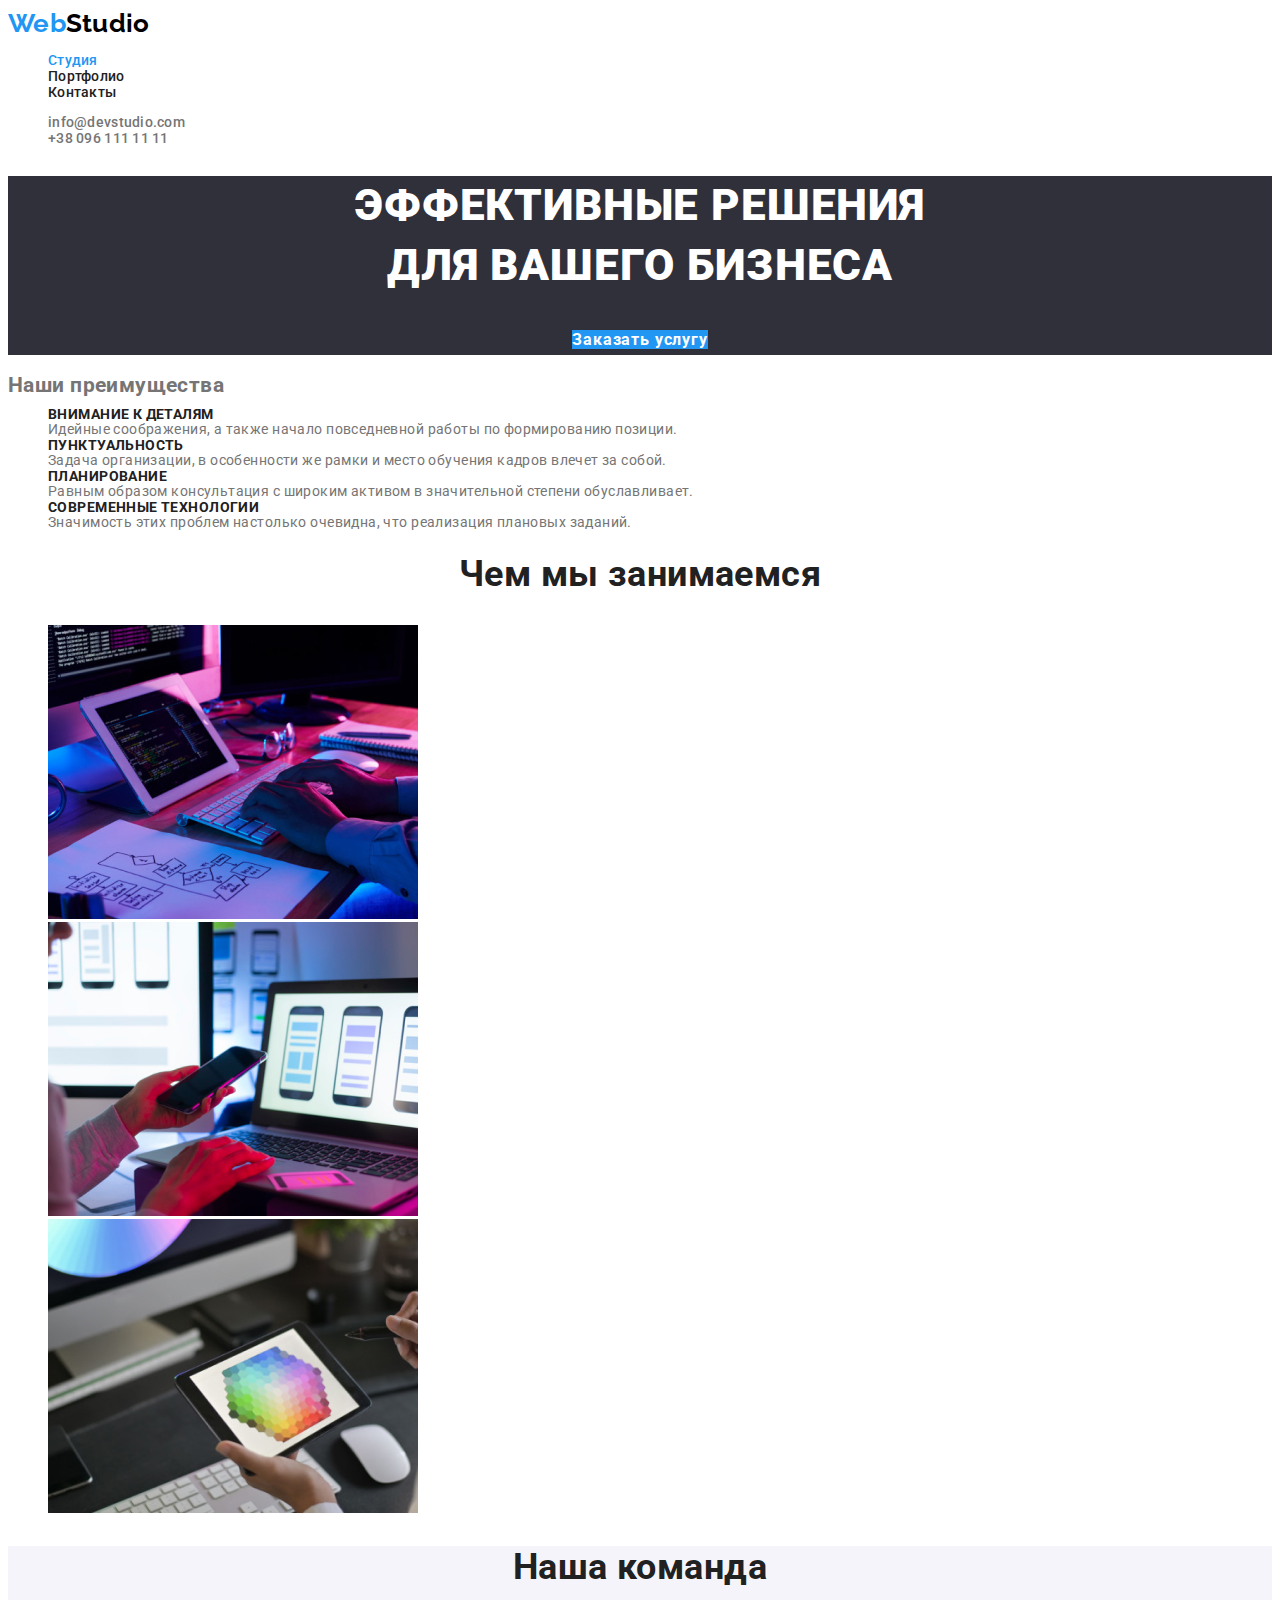
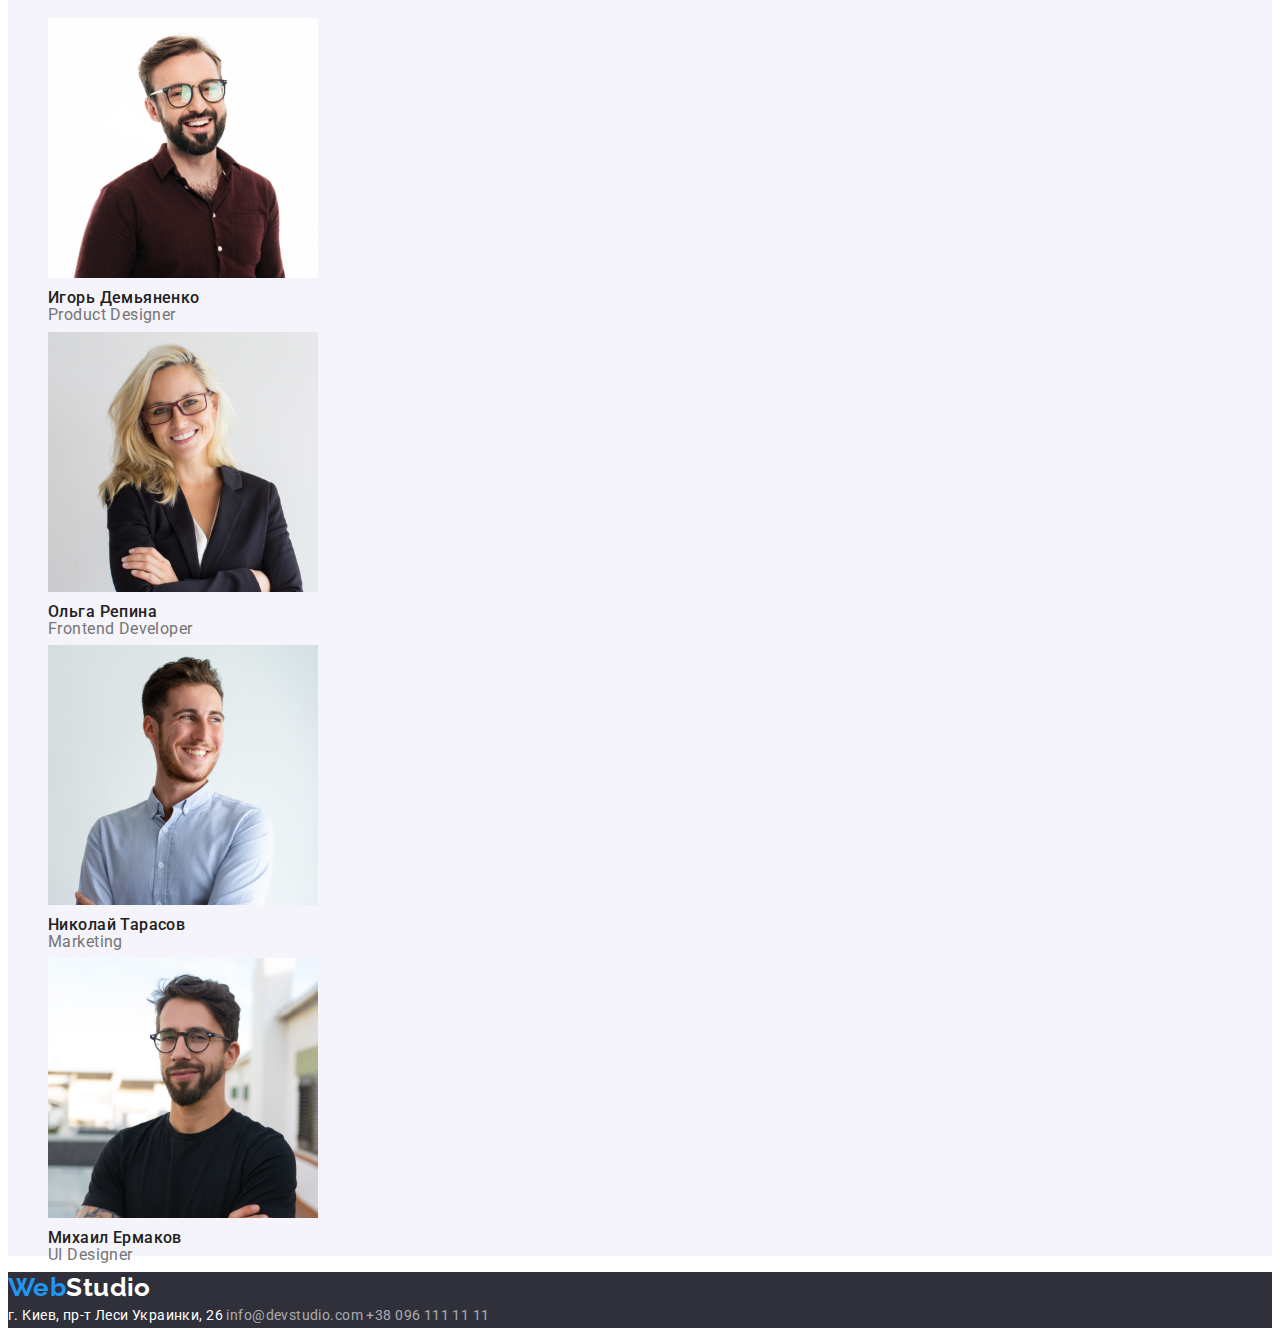
==== index.html @ 877b951f "создание нового репозитория" ====
<!DOCTYPE html>
<html lang="ru">
<head>
    <meta charset="UTF-8">
    <meta name="viewport" content="width=, initial-scale=1.0">
    <title>Document</title>
    <link rel="preconnect" href="https://fonts.gstatic.com">
    <link href="https://fonts.googleapis.com/css2?family=Raleway:wght@700&family=Roboto:wght@400;500;700;900&display=swap" rel="stylesheet">
    <link rel="stylesheet" href="./css/styles.css">
</head>
<body class="page">
    <header>
        <nav class="site-nav">
            <a href="./index.html" class="logo"><span class="main-logo">Web</span>Studio</a>        
             <ul>
                <li><a href="./index.html" class="link current">Студия</a></li>
                <li><a href="./portfolio.html" class="link">Портфолио</a></li>
                <li><a href="" class="link">Контакты</a></li>
             </ul>             
        </nav>        

        <div class="contacts">
            <ul>
                <li><a href="mailto:info@devstudio.com" class="link">info@devstudio.com</a></li>
                <li><a href="tel:+380961111111" class="link">+38 096 111 11 11</a></li>
            </ul>
        </div>       
    </header>
    
    <main>
<!-- герой -->
        <section class="hero">
            <h1 class="hero-title">Эффективные решения <br>
                для вашего бизнеса
            </h1>
            <a href="" class="button primary">Заказать услугу</a>
        </section>

<!-- преимущества данной веб студии-->
        <section class="section">
            <!--h2 скроется в css-->
            <h2> Наши преимущества</h2>
            <ul>
                <li>
                    <h3 class="advantages-title">Внимание к деталям</h3>
                    <p class="advantages-text">Идейные соображения, а также начало повседневной работы по формированию позиции.</p>
                </li>
                <li>
                    <h3 class="advantages-title">Пунктуальность</h3>
                    <p class="advantages-text">Задача организации, в особенности же рамки и место обучения кадров влечет за собой.</p>
                </li>
                <li>
                    <h3 class="advantages-title">Планирование</h3>
                    <p class="advantages-text">Равным образом консультация с широким активом в значительной степени обуславливает.</p>
                </li>
                <li>
                    <h3 class="advantages-title">Современные технологии</h3>
                    <p class="advantages-text">Значимость этих проблем настолько очевидна, что реализация плановых заданий.</p>
                </li>
            </ul>
        </section>

<!-- чем занимается веб студия-->
        <section class="work">
            <h2 class="work-title">Чем мы занимаемся</h2>
            <ul>
                <li><img src="./img/box1.jpg" alt="сайт" width="370"></li>
                <li><img src="./img/box2.jpg" alt="приложения" width="370"></li>
                <li><img src="./img/box3.jpg" alt="дизайн" width="370"></li>
            </ul>            
        </section>

<!-- члены комманды веб студии-->
        <section class="staff">
            <h2 class="staff-title">Наша команда</h2>
            <ul>
                <li>
                    <img src="./img/img.jpg" alt="фото сотрудника" width="270">
                    <h3 class="name">Игорь Демьяненко</h3>
                    <p class="profession">Product Designer</p>
                </li>
                <li>
                    <img src="./img/img1.jpg" alt="фото сотрудника" width="270">
                    <h3 class="name">Ольга Репина</h3>
                    <p class="profession">Frontend Developer</p>
                </li>
                <li>
                    <img src="./img/img2.jpg" alt="фото сотрудника" width="270">
                    <h3 class="name">Николай Тарасов</h3>
                    <p class="profession">Marketing</p>
                </li>
                <li>
                    <img src="./img/img3.jpg" alt="фото сотрудника" width="270">
                    <h3 class="name">Михаил Ермаков</h3>
                    <p class="profession">UI Designer</p>
                </li>
            </ul>
        </section>
    </main>

    <footer class="footer">
        <a href="./index.html" class="logo"><span class="main-logo">Web</span>Studio</a>
        <address>
            г. Киев, пр-т Леси Украинки, 26 
            <a href="mailto:info@devstudio.com" class="link">info@devstudio.com</a>
            <a href="tel:+380961111111" class="link">+38 096 111 11 11</a>            
        </address>
    </footer>

</body>
</html>
---- css/styles.css ----
:root {
    --primary-text-color: #757575;
    --title-text-color: #212121;
    --accent-color: #2196F3;
    --primary-white-color: #ffffff;
    --primary-black-color: #000000;
    --secondary-bg-color: #F5F4FA;
    --bg-color: #2F303A;
}

body {
    background-color: var(--primary-white-color);
    color: var(--primary-text-color);
    font-family: Roboto, sans-serif;
    font-size: 14px;
    font-weight: 400;
    letter-spacing: 0.03em;
}

/* сброс маркеров у ненумерованных списков*/
ul {
    list-style: none;
}

/* стилизация логотипа в хедере*/
.logo {
    color: var(--primary-black-color);
    font-family: Raleway, sans-serif;
    font-weight: 700;
    font-size: 26px;
    line-height: 1.19;
    text-decoration: none;
}

.main-logo {
    color: var(--accent-color);
}

/* стилизация хедера */

header {
    font-weight: 500;
    font-size: 14px;
    line-height: 1.14;
    letter-spacing: 0.02em;
}

.site-nav .link {
    color: var(--title-text-color);
    text-decoration: none;
}

.site-nav .link.current {
    color: var(--accent-color);
}

.contacts .link {
    color: var(--primary-text-color);
    text-decoration: none;
}

.site-nav .link:hover, 
.site-nav .link:focus,
.contacts .link:hover,
.contacts .link:focus {
    color: var(--accent-color);
}

/* стилизация секций блока main */
.work-title, 
.staff-title {
    color: var(--title-text-color);
    font-weight: 700;
    font-size: 36px;
    line-height: 1.17;
    text-align: center;
}

.advantages-title {
    color: var(--title-text-color);
    font-weight: 700;
    font-size: 14px;
    line-height: 1.14px;
    text-transform: uppercase;
}

.advantages-text {
    line-height: 1.71px;
}

.staff {
    background-color: var(--secondary-bg-color);
}

.name {
    color: var(--title-text-color);
    font-weight: 500;
    font-size: 16px;
    line-height: 1.19px;
}

.profession {
    font-size: 16px;
    line-height: 1.19px;
}
/* стилицация героя */
.hero {
    background-color: var(--bg-color);
    letter-spacing: 0.06em;
    text-align: center;
}

.hero .hero-title {
    color: var(--primary-white-color);
    font-weight: 900;
    font-size: 44px;
    line-height: 1.36;
    text-transform: uppercase;
}

/* button */
.button {
    font-size: 16px;
    text-decoration: none;
}

.button.primary {
    color: var(--primary-white-color);
    background-color: var(--accent-color);
    font-weight: 700;
    line-height: 1.87;
    align-items: center;
}

.button.secondary {
    background-color: var(--secondary-bg-color);
    color: var(--title-text-color);
    font-weight: 500;
    line-height: 1.62;
    letter-spacing: 0.03em;
    font-family: inherit;
}

.button.secondary:hover,
.button.secondary:focus {
    background-color: var(--accent-color);
    color: var(--primary-white-color);
}

/* footer */
.footer {
    background-color: var(--bg-color);;
    color: var(--primary-white-color);
    line-height: 1.71;
}

address {
    font-style: normal;
}

.footer .logo {
    color: var(--primary-white-color);
}

.footer .link {
    color: rgba(255, 255, 255, 0.6);
    text-decoration: none;
}

/* стилизация секции galary на стр портфолио */
.galary-title {
    color: var(--title-text-color);
    font-weight: 700;
    font-size: 18px;
    line-height: 2;
    letter-spacing: 0.06em;
}

.galary-text {
    font-size: 16px;
    line-height: 1.87;
}

.galary-link {
    text-decoration: none;
    color: currentColor;
}
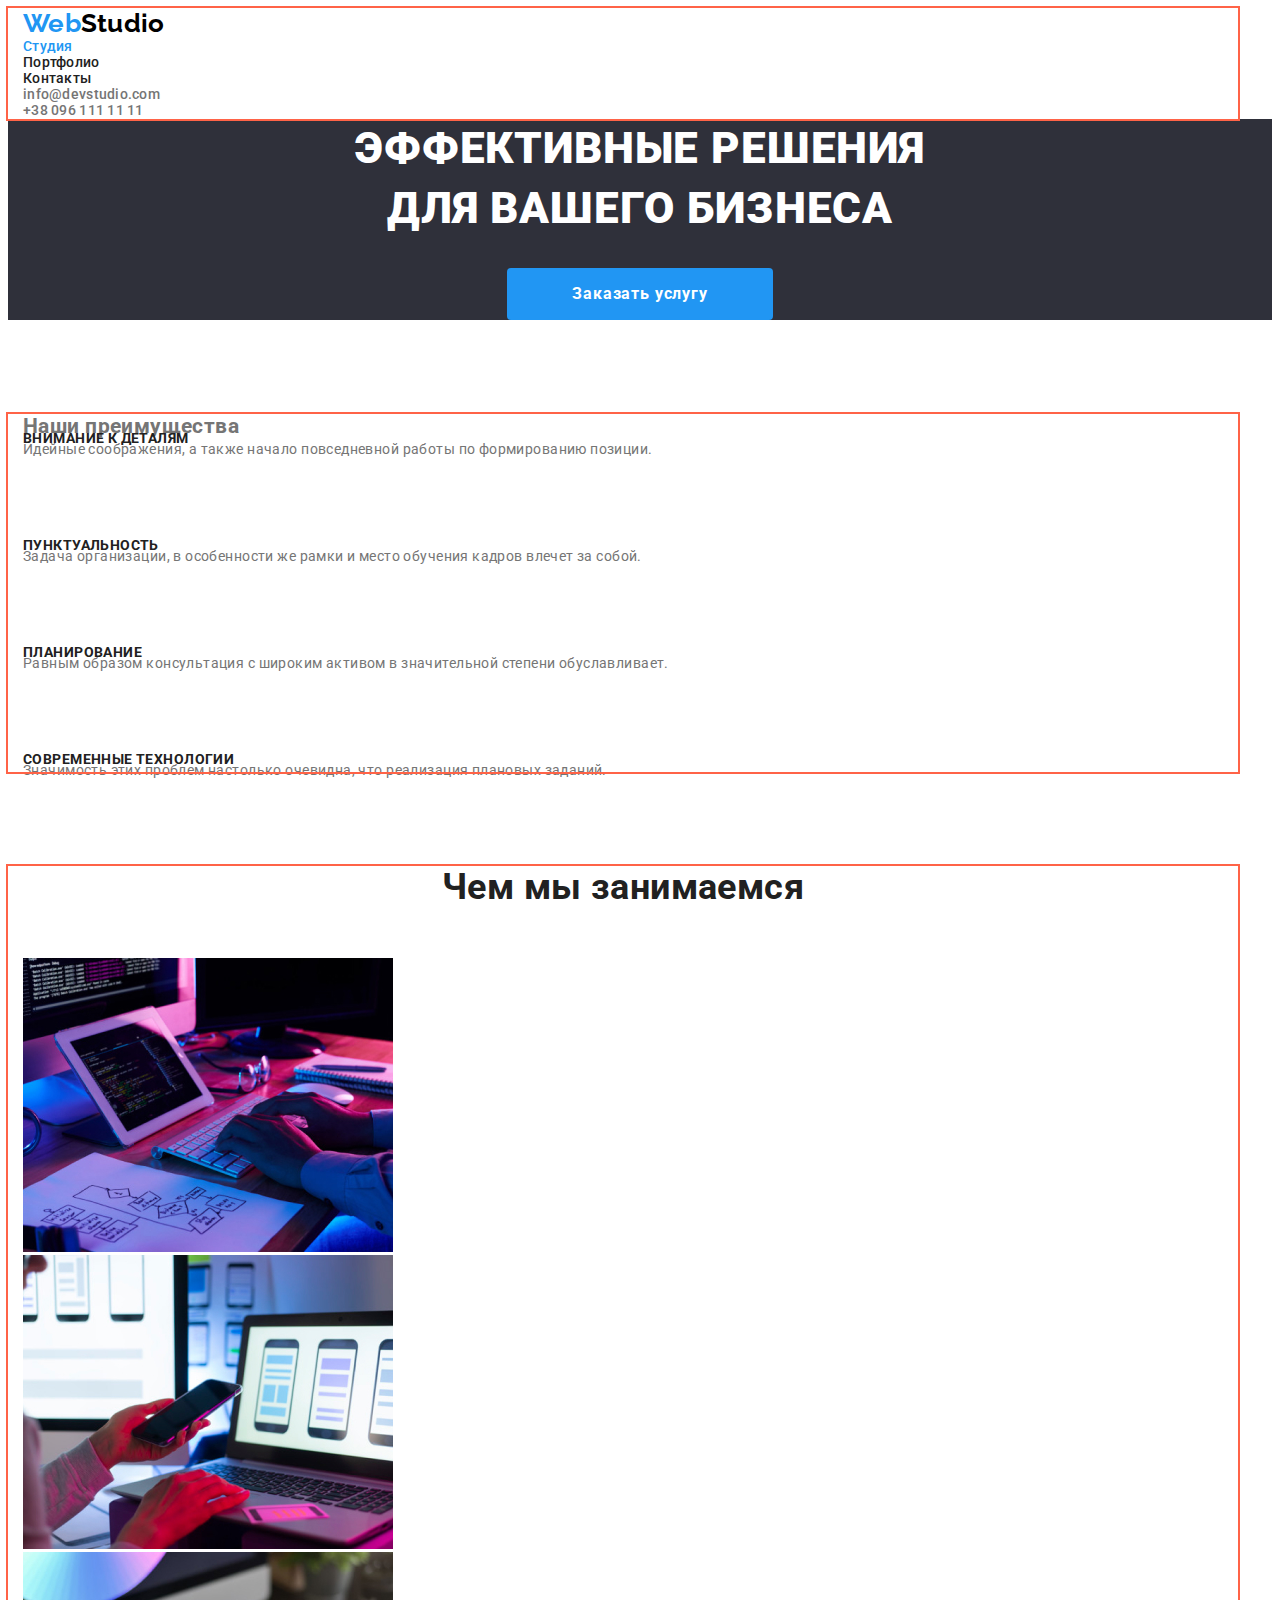
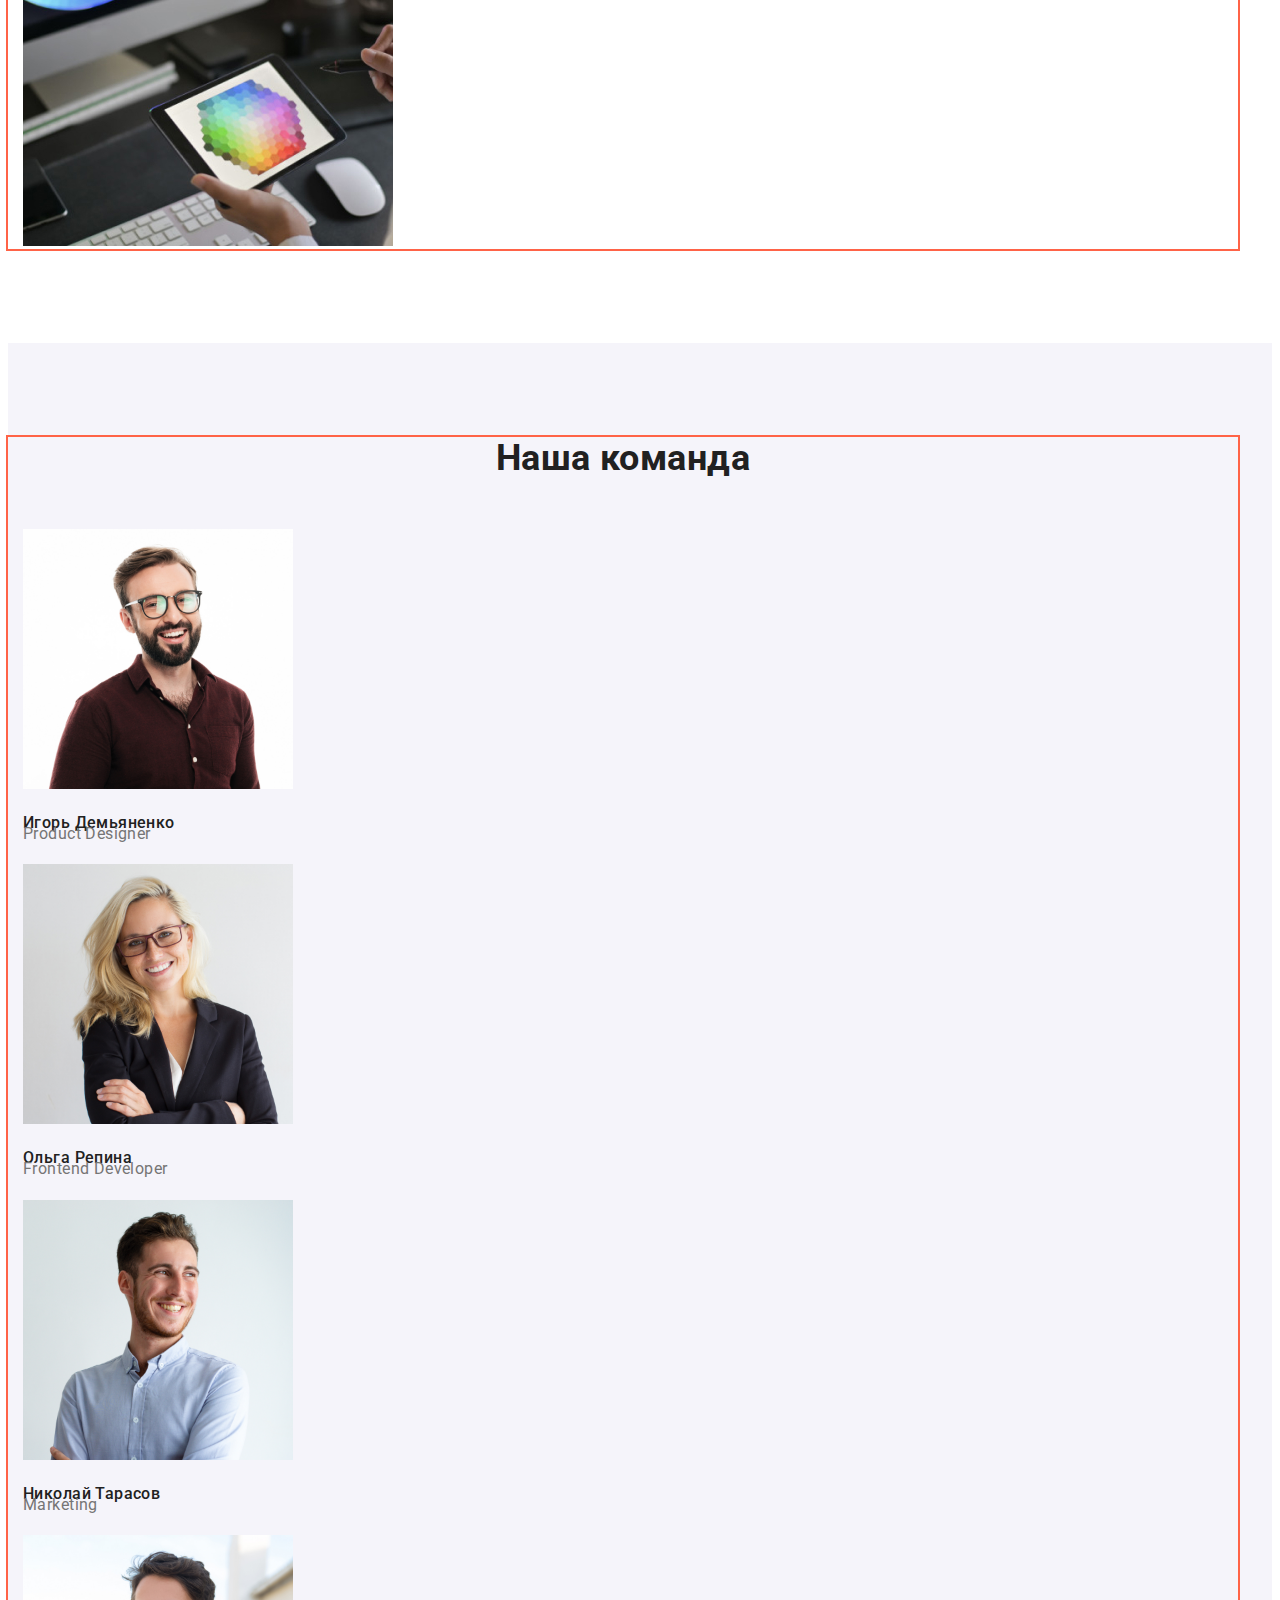
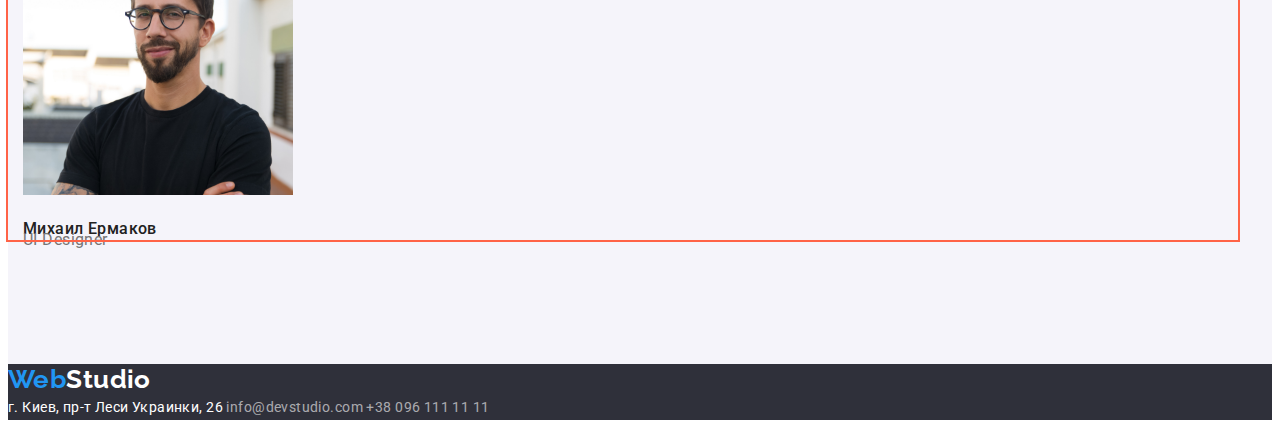
==== commit da3792ab: "по первому видео" ====
--- a/index.html
+++ b/index.html
@@ -6,25 +6,28 @@
     <title>Document</title>
     <link rel="preconnect" href="https://fonts.gstatic.com">
     <link href="https://fonts.googleapis.com/css2?family=Raleway:wght@700&family=Roboto:wght@400;500;700;900&display=swap" rel="stylesheet">
+    <link rel="stylesheet" href="https://cdnjs.cloudflare.com/ajax/libs/modern-normalize/1.0.0/modern-normalize.min.css" integrity="sha512-ISS7cAi1PEhQ8jnbJpJZMd29NlhNj4AWYyLOSp2CE/CsHxTCu+r+t0D2yoJudVrd0/8fTVPUVDzY5Tvli75u/g==" crossorigin="anonymous" />
     <link rel="stylesheet" href="./css/styles.css">
 </head>
 <body class="page">
     <header>
-        <nav class="site-nav">
-            <a href="./index.html" class="logo"><span class="main-logo">Web</span>Studio</a>        
-             <ul>
-                <li><a href="./index.html" class="link current">Студия</a></li>
-                <li><a href="./portfolio.html" class="link">Портфолио</a></li>
-                <li><a href="" class="link">Контакты</a></li>
-             </ul>             
-        </nav>        
+        <div class="container">
+            <nav class="site-nav">
+                <a href="./index.html" class="logo"><span class="main-logo">Web</span>Studio</a>        
+                <ul>
+                    <li><a href="./index.html" class="link current">Студия</a></li>
+                    <li><a href="./portfolio.html" class="link">Портфолио</a></li>
+                    <li><a href="" class="link">Контакты</a></li>
+                </ul>             
+            </nav>        
 
-        <div class="contacts">
-            <ul>
-                <li><a href="mailto:info@devstudio.com" class="link">info@devstudio.com</a></li>
-                <li><a href="tel:+380961111111" class="link">+38 096 111 11 11</a></li>
-            </ul>
-        </div>       
+            <div class="contacts">
+                <ul>
+                    <li><a href="mailto:info@devstudio.com" class="link">info@devstudio.com</a></li>
+                    <li><a href="tel:+380961111111" class="link">+38 096 111 11 11</a></li>
+                </ul>
+            </div>
+    </div>       
     </header>
     
     <main>
@@ -37,64 +40,70 @@
         </section>
 
 <!-- преимущества данной веб студии-->
-        <section class="section">
-            <!--h2 скроется в css-->
-            <h2> Наши преимущества</h2>
-            <ul>
-                <li>
-                    <h3 class="advantages-title">Внимание к деталям</h3>
-                    <p class="advantages-text">Идейные соображения, а также начало повседневной работы по формированию позиции.</p>
-                </li>
-                <li>
-                    <h3 class="advantages-title">Пунктуальность</h3>
-                    <p class="advantages-text">Задача организации, в особенности же рамки и место обучения кадров влечет за собой.</p>
-                </li>
-                <li>
-                    <h3 class="advantages-title">Планирование</h3>
-                    <p class="advantages-text">Равным образом консультация с широким активом в значительной степени обуславливает.</p>
-                </li>
-                <li>
-                    <h3 class="advantages-title">Современные технологии</h3>
-                    <p class="advantages-text">Значимость этих проблем настолько очевидна, что реализация плановых заданий.</p>
-                </li>
-            </ul>
+        <section class="advantages">
+            <div class="container">
+                <!--h2 скроется в css-->
+                <h2 class="advantages-hidden-title"> Наши преимущества</h2>
+                <ul>
+                    <li>
+                        <h3 class="advantages-title">Внимание к деталям</h3>
+                        <p class="advantages-text">Идейные соображения, а также начало повседневной работы по формированию позиции.</p>
+                    </li>
+                    <li>
+                        <h3 class="advantages-title">Пунктуальность</h3>
+                        <p class="advantages-text">Задача организации, в особенности же рамки и место обучения кадров влечет за собой.</p>
+                    </li>
+                    <li>
+                        <h3 class="advantages-title">Планирование</h3>
+                        <p class="advantages-text">Равным образом консультация с широким активом в значительной степени обуславливает.</p>
+                    </li>
+                    <li>
+                        <h3 class="advantages-title">Современные технологии</h3>
+                        <p class="advantages-text">Значимость этих проблем настолько очевидна, что реализация плановых заданий.</p>
+                    </li>
+                </ul>
+            </div>
         </section>
 
 <!-- чем занимается веб студия-->
         <section class="work">
-            <h2 class="work-title">Чем мы занимаемся</h2>
-            <ul>
-                <li><img src="./img/box1.jpg" alt="сайт" width="370"></li>
-                <li><img src="./img/box2.jpg" alt="приложения" width="370"></li>
-                <li><img src="./img/box3.jpg" alt="дизайн" width="370"></li>
-            </ul>            
+            <div class="container">
+                <h2 class="work-title">Чем мы занимаемся</h2>
+                <ul>
+                    <li><img src="./img/box1.jpg" alt="сайт" width="370"></li>
+                    <li><img src="./img/box2.jpg" alt="приложения" width="370"></li>
+                    <li><img src="./img/box3.jpg" alt="дизайн" width="370"></li>
+                </ul> 
+            </div>
         </section>
 
 <!-- члены комманды веб студии-->
         <section class="staff">
-            <h2 class="staff-title">Наша команда</h2>
-            <ul>
-                <li>
-                    <img src="./img/img.jpg" alt="фото сотрудника" width="270">
-                    <h3 class="name">Игорь Демьяненко</h3>
-                    <p class="profession">Product Designer</p>
-                </li>
-                <li>
-                    <img src="./img/img1.jpg" alt="фото сотрудника" width="270">
-                    <h3 class="name">Ольга Репина</h3>
-                    <p class="profession">Frontend Developer</p>
-                </li>
-                <li>
-                    <img src="./img/img2.jpg" alt="фото сотрудника" width="270">
-                    <h3 class="name">Николай Тарасов</h3>
-                    <p class="profession">Marketing</p>
-                </li>
-                <li>
-                    <img src="./img/img3.jpg" alt="фото сотрудника" width="270">
-                    <h3 class="name">Михаил Ермаков</h3>
-                    <p class="profession">UI Designer</p>
-                </li>
-            </ul>
+            <div class="container">
+                <h2 class="staff-title">Наша команда</h2>
+                <ul>
+                    <li>
+                        <img src="./img/img.jpg" alt="фото сотрудника" width="270">
+                        <h3 class="name">Игорь Демьяненко</h3>
+                        <p class="profession">Product Designer</p>
+                    </li>
+                    <li>
+                        <img src="./img/img1.jpg" alt="фото сотрудника" width="270">
+                        <h3 class="name">Ольга Репина</h3>
+                        <p class="profession">Frontend Developer</p>
+                    </li>
+                    <li>
+                        <img src="./img/img2.jpg" alt="фото сотрудника" width="270">
+                        <h3 class="name">Николай Тарасов</h3>
+                        <p class="profession">Marketing</p>
+                    </li>
+                    <li>
+                        <img src="./img/img3.jpg" alt="фото сотрудника" width="270">
+                        <h3 class="name">Михаил Ермаков</h3>
+                        <p class="profession">UI Designer</p>
+                    </li>
+                </ul>
+            </div>
         </section>
     </main>
 
--- a/css/styles.css
+++ b/css/styles.css
@@ -8,6 +8,14 @@
     --bg-color: #2F303A;
 }
 
+/* html {
+    box-sizing: border-box;
+}
+
+*, *::before, *::after {
+    box-sizing: border-box;
+  } */
+
 body {
     background-color: var(--primary-white-color);
     color: var(--primary-text-color);
@@ -20,6 +28,9 @@
 /* сброс маркеров у ненумерованных списков*/
 ul {
     list-style: none;
+
+    margin: 0%;
+    padding: 0%;
 }
 
 /* стилизация логотипа в хедере*/
@@ -74,6 +85,23 @@
     font-size: 36px;
     line-height: 1.17;
     text-align: center;
+
+    margin-top: 0px;
+    margin-bottom: 50px;
+}
+
+.work {
+    margin-bottom: 94px;
+}
+
+.advantages {
+    margin-top: 94px;
+    /* margin-bottom: 94px; */
+}
+
+.advantages-hidden-title {
+    margin-top: 0px;
+    margin-bottom: 0px;
 }
 
 .advantages-title {
@@ -82,14 +110,23 @@
     font-size: 14px;
     line-height: 1.14px;
     text-transform: uppercase;
+
+    margin-top: 0px;
+    margin-bottom: 10px;
 }
 
 .advantages-text {
     line-height: 1.71px;
+
+    margin-top: 0px;
+    margin-bottom: 94px;
 }
 
 .staff {
     background-color: var(--secondary-bg-color);
+
+    padding-top: 94px;
+    padding-bottom: 94px;
 }
 
 .name {
@@ -97,11 +134,17 @@
     font-weight: 500;
     font-size: 16px;
     line-height: 1.19px;
+
+    margin-top: 30px;
+    margin-bottom: 10px;
 }
 
 .profession {
     font-size: 16px;
     line-height: 1.19px;
+
+    margin-top: 0px;
+    margin-bottom: 30px;
 }
 /* стилицация героя */
 .hero {
@@ -116,12 +159,19 @@
     font-size: 44px;
     line-height: 1.36;
     text-transform: uppercase;
+
+    margin-top: 0;
+    margin-bottom: 30px;
+
 }
 
 /* button */
 .button {
     font-size: 16px;
     text-decoration: none;
+
+    border-radius: 4px;
+    border: 1px solid transparent;
 }
 
 .button.primary {
@@ -130,6 +180,11 @@
     font-weight: 700;
     line-height: 1.87;
     align-items: center;
+
+    display: inline-block;
+    padding: 10px 32px;
+    min-width: 200px;
+    text-align: center;
 }
 
 .button.secondary {
@@ -139,6 +194,8 @@
     line-height: 1.62;
     letter-spacing: 0.03em;
     font-family: inherit;
+
+    padding: 6px 22px;
 }
 
 .button.secondary:hover,
@@ -185,3 +242,10 @@
     text-decoration: none;
     color: currentColor;
 }
+
+.container {
+    width: 1200px;
+    padding-left: 15px;
+    padding-right: 15px;
+    outline: 2px solid tomato;
+}    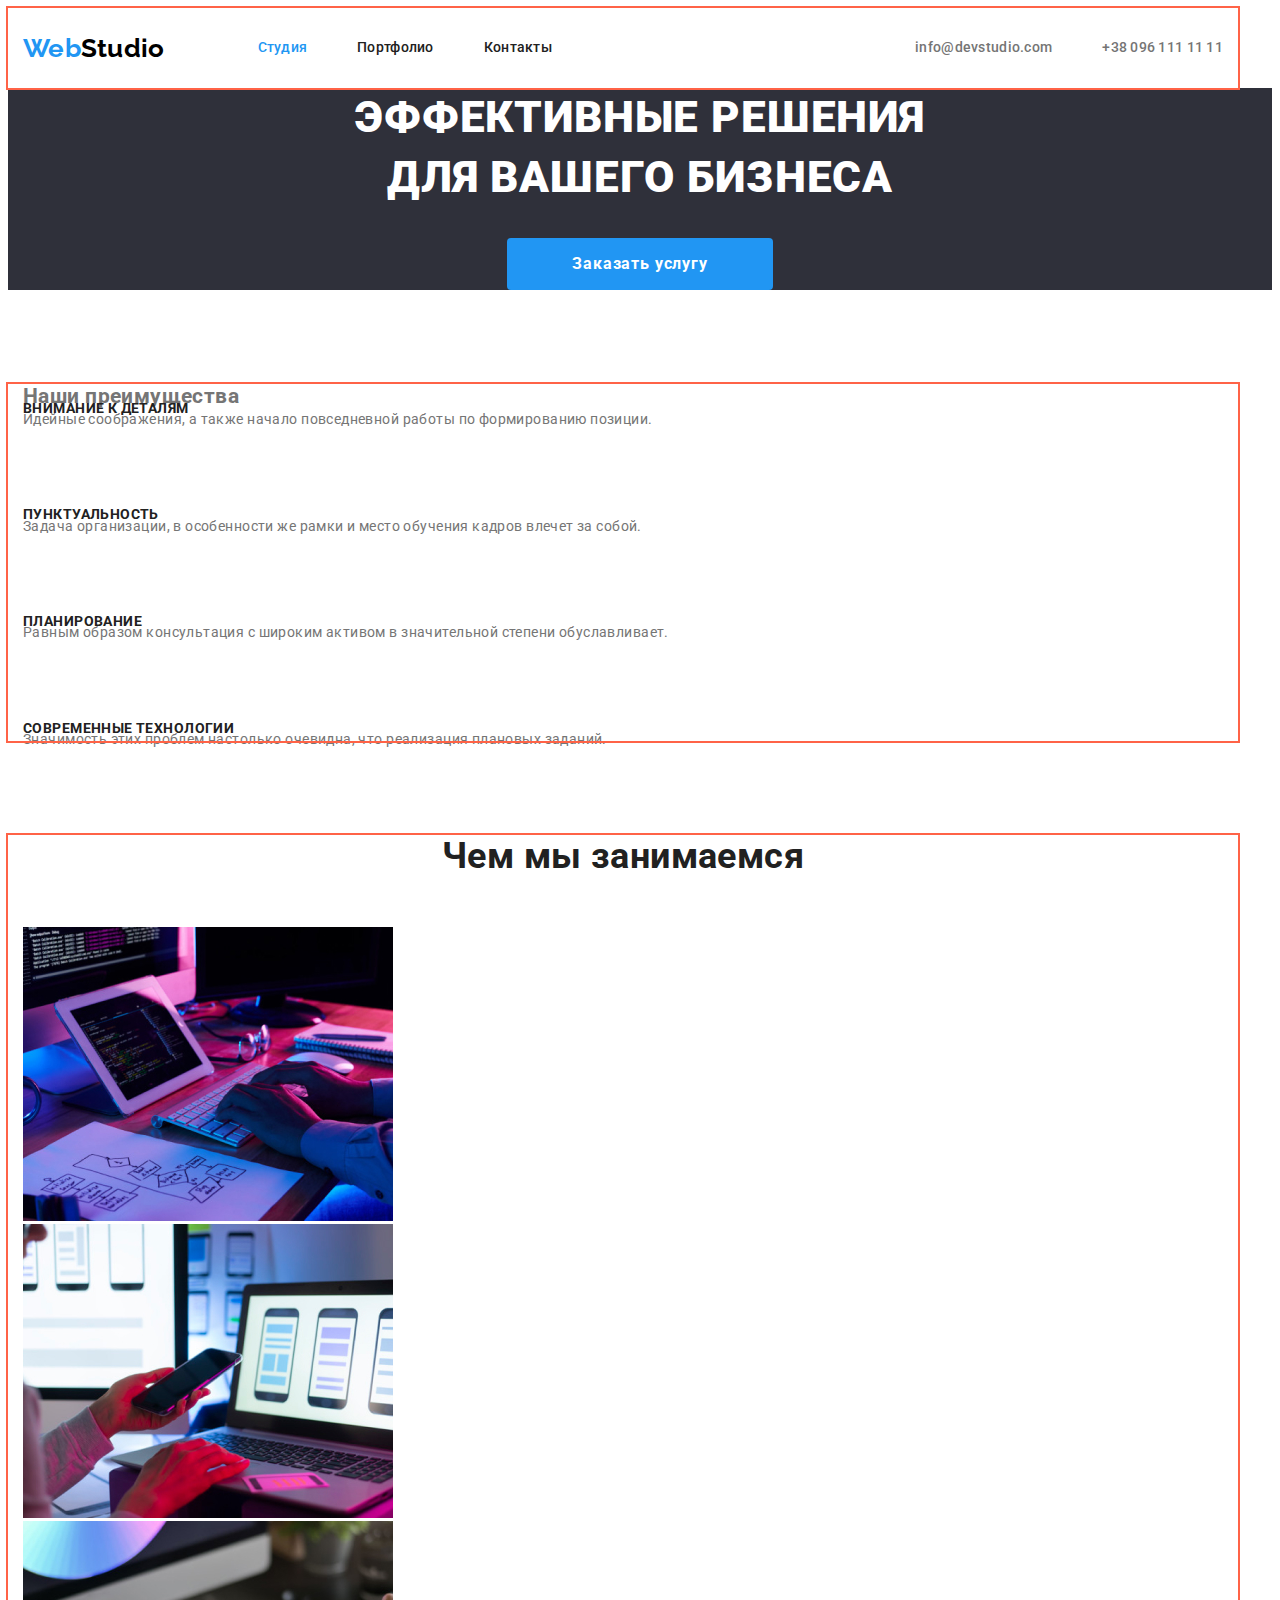
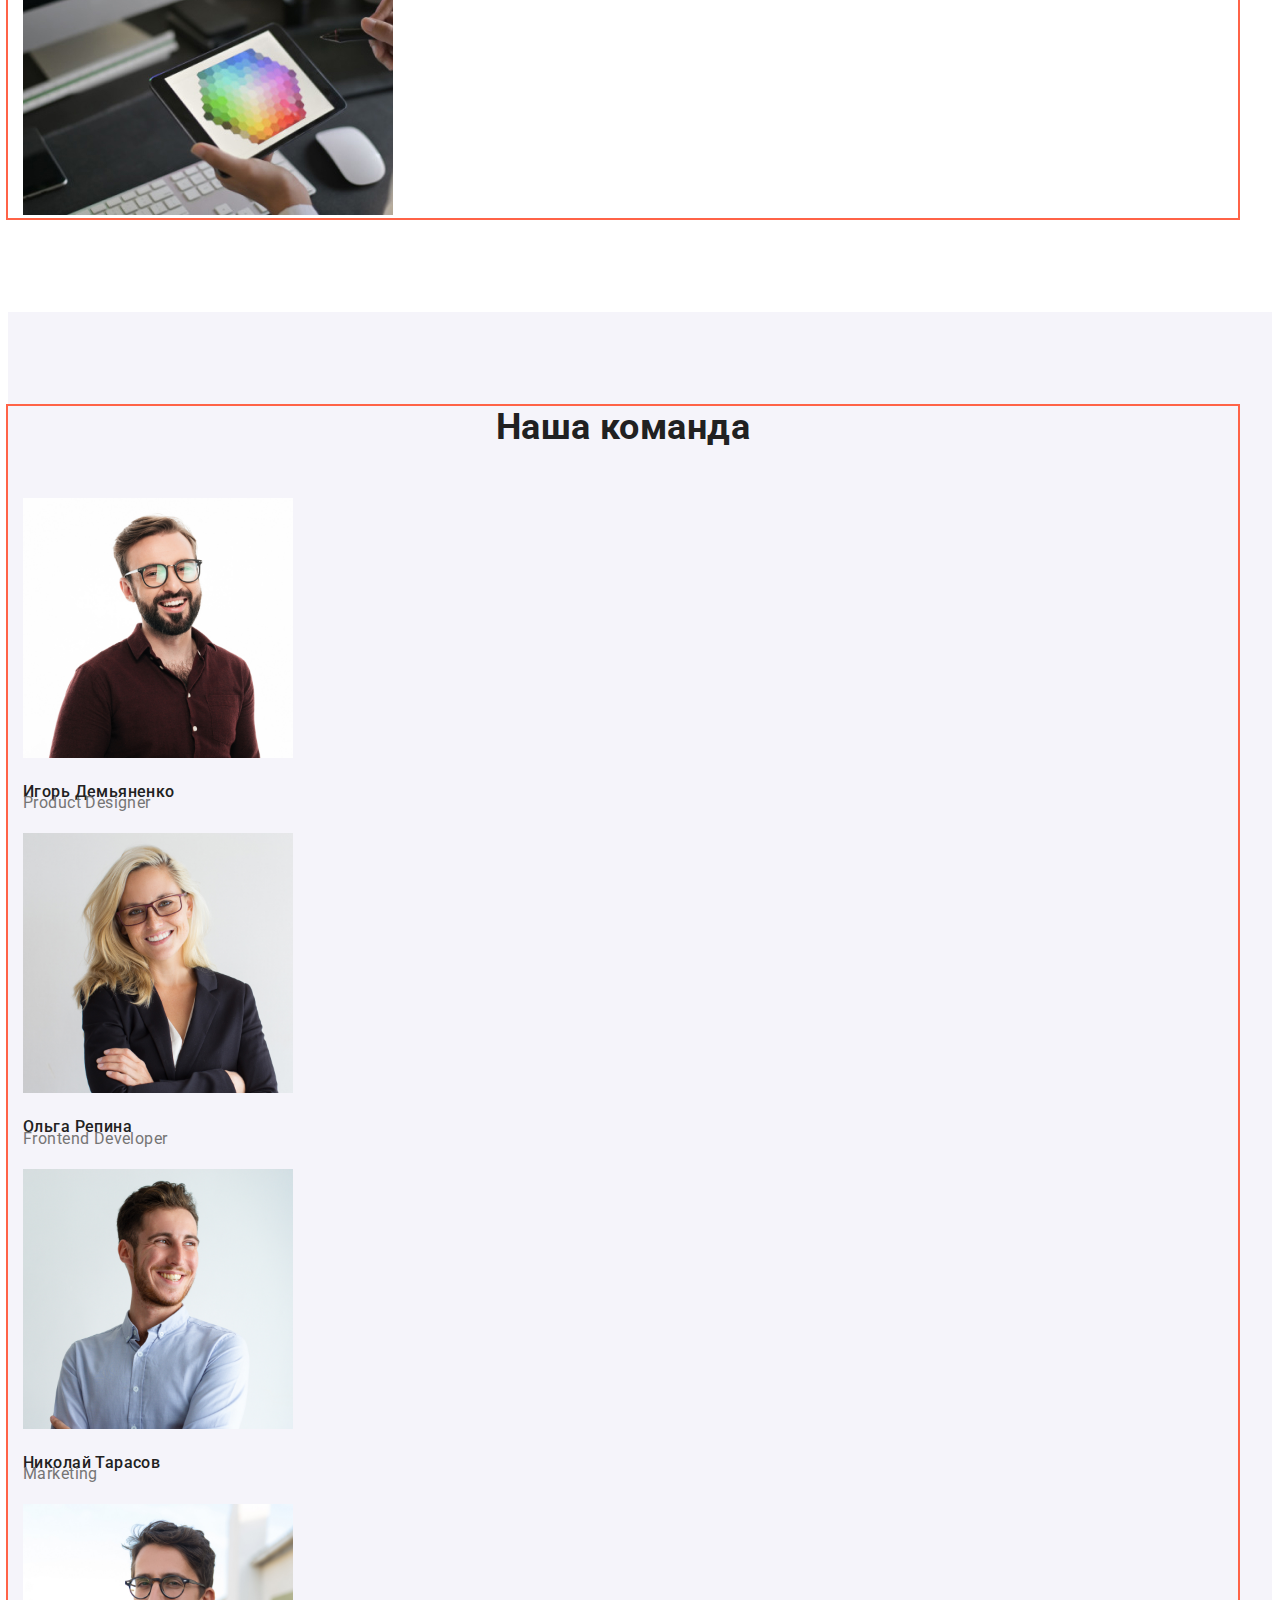
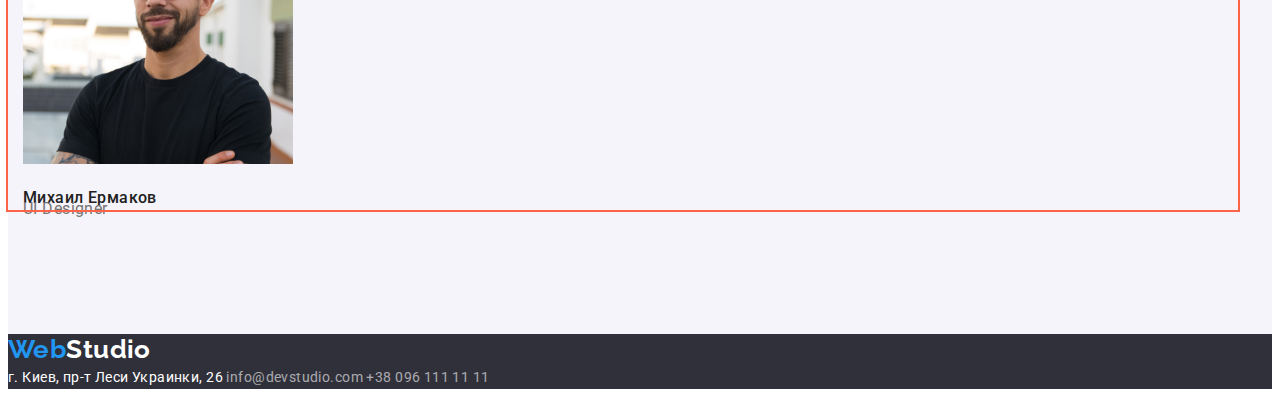
==== commit 22d0fbf0: "вечер вс" ====
--- a/index.html
+++ b/index.html
@@ -11,23 +11,21 @@
 </head>
 <body class="page">
     <header>
-        <div class="container">
-            <nav class="site-nav">
+        <div class="container main-nav">
+            <nav class="nav">
                 <a href="./index.html" class="logo"><span class="main-logo">Web</span>Studio</a>        
-                <ul>
-                    <li><a href="./index.html" class="link current">Студия</a></li>
-                    <li><a href="./portfolio.html" class="link">Портфолио</a></li>
-                    <li><a href="" class="link">Контакты</a></li>
+                <ul class="site-nav">
+                    <li class="item"><a href="./index.html" class="link current">Студия</a></li>
+                    <li class="item"><a href="./portfolio.html" class="link">Портфолио</a></li>
+                    <li class="item"><a href="" class="link">Контакты</a></li>
                 </ul>             
             </nav>        
 
-            <div class="contacts">
-                <ul>
-                    <li><a href="mailto:info@devstudio.com" class="link">info@devstudio.com</a></li>
-                    <li><a href="tel:+380961111111" class="link">+38 096 111 11 11</a></li>
-                </ul>
-            </div>
-    </div>       
+            <ul class="contacts">
+                <li class="item"><a href="mailto:info@devstudio.com" class="link">info@devstudio.com</a></li>
+                <li class="item"><a href="tel:+380961111111" class="link">+38 096 111 11 11</a></li>
+            </ul>
+        </div>       
     </header>
     
     <main>
--- a/css/styles.css
+++ b/css/styles.css
@@ -56,13 +56,41 @@
     letter-spacing: 0.02em;
 }
 
-.site-nav .link {
-    color: var(--title-text-color);
-    text-decoration: none;
-}
-
-.site-nav .link.current {
+.main-nav {
+    display: flex;
+    align-items: center;
+}
+
+.nav {
+    display: flex;
+    align-items: center;
+}
+
+.site-nav {
+    display: flex;
+    margin-left: 93px;
+}
+
+.site-nav .item:not(:last-child),
+.contacts .item:not(:last-child) {
+    margin-right: 50px;
+}
+.nav .link {
+    color: var(--title-text-color);
+    text-decoration: none;
+
+    display: block;
+    padding-top: 32px;
+    padding-bottom: 32px;
+}
+
+.nav .link.current {
     color: var(--accent-color);
+}
+
+.contacts {
+    display: flex;
+    margin-left: auto;
 }
 
 .contacts .link {
@@ -70,8 +98,8 @@
     text-decoration: none;
 }
 
-.site-nav .link:hover, 
-.site-nav .link:focus,
+.nav .link:hover, 
+.nav .link:focus,
 .contacts .link:hover,
 .contacts .link:focus {
     color: var(--accent-color);
@@ -184,7 +212,7 @@
     display: inline-block;
     padding: 10px 32px;
     min-width: 200px;
-    text-align: center;
+    /* text-align: center; */
 }
 
 .button.secondary {
@@ -202,6 +230,7 @@
 .button.secondary:focus {
     background-color: var(--accent-color);
     color: var(--primary-white-color);
+    
 }
 
 /* footer */
@@ -225,6 +254,12 @@
 }
 
 /* стилизация секции galary на стр портфолио */
+
+.galary {
+    margin-top: 0px;
+    margin-bottom: 0px;
+}
+
 .galary-title {
     color: var(--title-text-color);
     font-weight: 700;
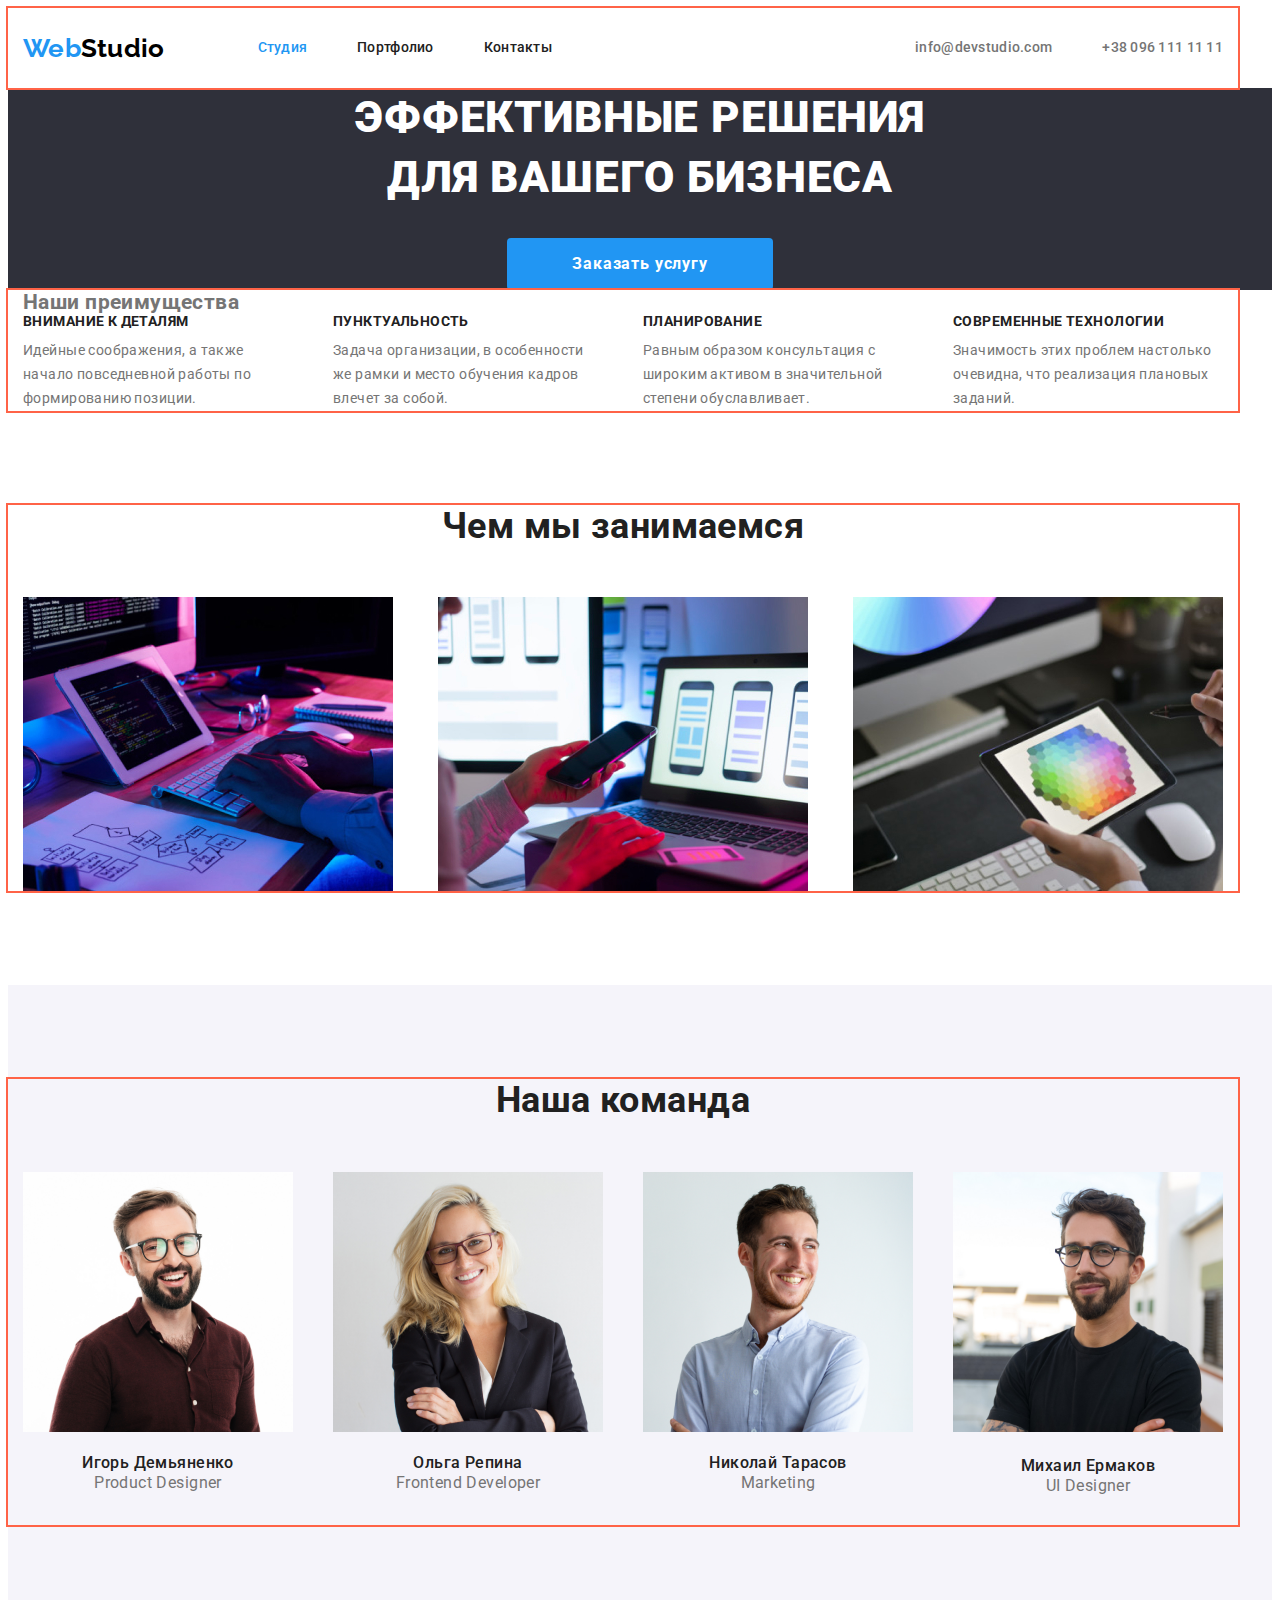
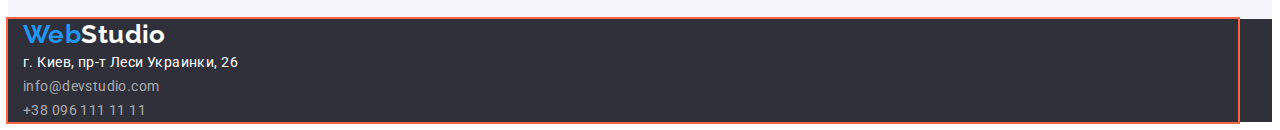
==== commit ab655983: "среда вечер" ====
--- a/index.html
+++ b/index.html
@@ -42,20 +42,20 @@
             <div class="container">
                 <!--h2 скроется в css-->
                 <h2 class="advantages-hidden-title"> Наши преимущества</h2>
-                <ul>
-                    <li>
+                <ul class="advantages-list">
+                    <li class="item">
                         <h3 class="advantages-title">Внимание к деталям</h3>
                         <p class="advantages-text">Идейные соображения, а также начало повседневной работы по формированию позиции.</p>
                     </li>
-                    <li>
+                    <li class="item">
                         <h3 class="advantages-title">Пунктуальность</h3>
                         <p class="advantages-text">Задача организации, в особенности же рамки и место обучения кадров влечет за собой.</p>
                     </li>
-                    <li>
+                    <li class="item">
                         <h3 class="advantages-title">Планирование</h3>
                         <p class="advantages-text">Равным образом консультация с широким активом в значительной степени обуславливает.</p>
                     </li>
-                    <li>
+                    <li class="item">
                         <h3 class="advantages-title">Современные технологии</h3>
                         <p class="advantages-text">Значимость этих проблем настолько очевидна, что реализация плановых заданий.</p>
                     </li>
@@ -67,10 +67,10 @@
         <section class="work">
             <div class="container">
                 <h2 class="work-title">Чем мы занимаемся</h2>
-                <ul>
-                    <li><img src="./img/box1.jpg" alt="сайт" width="370"></li>
-                    <li><img src="./img/box2.jpg" alt="приложения" width="370"></li>
-                    <li><img src="./img/box3.jpg" alt="дизайн" width="370"></li>
+                <ul class="work-list">
+                    <li><img src="./img/box1.jpg" alt="сайт" width="370" class="work-photo"></li>
+                    <li><img src="./img/box2.jpg" alt="приложения" width="370" class="work-photo"></li>
+                    <li><img src="./img/box3.jpg" alt="дизайн" width="370" class="work-photo"></li>
                 </ul> 
             </div>
         </section>
@@ -79,19 +79,19 @@
         <section class="staff">
             <div class="container">
                 <h2 class="staff-title">Наша команда</h2>
-                <ul>
+                <ul class="staff-list">
                     <li>
-                        <img src="./img/img.jpg" alt="фото сотрудника" width="270">
+                        <img src="./img/img.jpg" alt="фото сотрудника" width="270" class="staff-photo">
                         <h3 class="name">Игорь Демьяненко</h3>
                         <p class="profession">Product Designer</p>
                     </li>
                     <li>
-                        <img src="./img/img1.jpg" alt="фото сотрудника" width="270">
+                        <img src="./img/img1.jpg" alt="фото сотрудника" width="270" class="staff-photo">
                         <h3 class="name">Ольга Репина</h3>
                         <p class="profession">Frontend Developer</p>
                     </li>
                     <li>
-                        <img src="./img/img2.jpg" alt="фото сотрудника" width="270">
+                        <img src="./img/img2.jpg" alt="фото сотрудника" width="270" class="staff-photo">
                         <h3 class="name">Николай Тарасов</h3>
                         <p class="profession">Marketing</p>
                     </li>
@@ -106,12 +106,14 @@
     </main>
 
     <footer class="footer">
-        <a href="./index.html" class="logo"><span class="main-logo">Web</span>Studio</a>
-        <address>
-            г. Киев, пр-т Леси Украинки, 26 
-            <a href="mailto:info@devstudio.com" class="link">info@devstudio.com</a>
-            <a href="tel:+380961111111" class="link">+38 096 111 11 11</a>            
-        </address>
+        <div class="container">
+            <a href="./index.html" class="logo"><span class="main-logo">Web</span>Studio</a>
+            <address>
+                г. Киев, пр-т Леси Украинки, 26 
+                <a href="mailto:info@devstudio.com" class="link">info@devstudio.com</a>
+                <a href="tel:+380961111111" class="link">+38 096 111 11 11</a>            
+            </address>
+        </div>
     </footer>
 
 </body>
--- a/css/styles.css
+++ b/css/styles.css
@@ -56,11 +56,7 @@
     letter-spacing: 0.02em;
 }
 
-.main-nav {
-    display: flex;
-    align-items: center;
-}
-
+.main-nav,
 .nav {
     display: flex;
     align-items: center;
@@ -118,43 +114,75 @@
     margin-bottom: 50px;
 }
 
+/* секция преимуществ */
+.advantages-list {
+    display: flex;
+    justify-content: space-between;
+}
+
+.advantages {
+    margin-bottom: 94px; 
+}
+
+.advantages-hidden-title {
+    margin-top: 0px;
+    margin-bottom: 0px;
+}
+
+.advantages-list .item {
+    width: 270px;
+}
+
+/* .advantages-list .item:not(:last-child) {
+    margin-right: 30px;
+} */
+
+.advantages-title {
+    color: var(--title-text-color);
+    font-weight: 700;
+    font-size: 14px;
+    line-height: 1.14;
+    text-transform: uppercase;
+
+    margin-top: 0px;
+    margin-bottom: 10px;
+}
+
+.advantages-text {
+    line-height: 1.71;
+
+    margin-top: 0px;
+    margin-bottom: 0px;
+}
+
+/* чем занимается студия */
 .work {
     margin-bottom: 94px;
 }
 
-.advantages {
-    margin-top: 94px;
-    /* margin-bottom: 94px; */
-}
-
-.advantages-hidden-title {
-    margin-top: 0px;
-    margin-bottom: 0px;
-}
-
-.advantages-title {
-    color: var(--title-text-color);
-    font-weight: 700;
-    font-size: 14px;
-    line-height: 1.14px;
-    text-transform: uppercase;
-
-    margin-top: 0px;
-    margin-bottom: 10px;
-}
-
-.advantages-text {
-    line-height: 1.71px;
-
-    margin-top: 0px;
-    margin-bottom: 94px;
-}
-
+.work-list {
+    display:flex;
+    justify-content: space-between;
+}
+
+.work-photo {
+display: block;
+}
+
+/* секция команды */
 .staff {
     background-color: var(--secondary-bg-color);
 
     padding-top: 94px;
     padding-bottom: 94px;
+}
+
+.staff-list {
+    display: flex;
+    justify-content: space-between;
+}
+.staff-photo {
+    display: block;
 }
 
 .name {
@@ -165,15 +193,18 @@
 
     margin-top: 30px;
     margin-bottom: 10px;
+    text-align: center;
 }
 
 .profession {
     font-size: 16px;
-    line-height: 1.19px;
+    line-height: 1.19;
 
     margin-top: 0px;
     margin-bottom: 30px;
-}
+    text-align: center;
+}
+
 /* стилицация героя */
 .hero {
     background-color: var(--bg-color);
@@ -251,6 +282,8 @@
 .footer .link {
     color: rgba(255, 255, 255, 0.6);
     text-decoration: none;
+
+    display: block;
 }
 
 /* стилизация секции galary на стр портфолио */
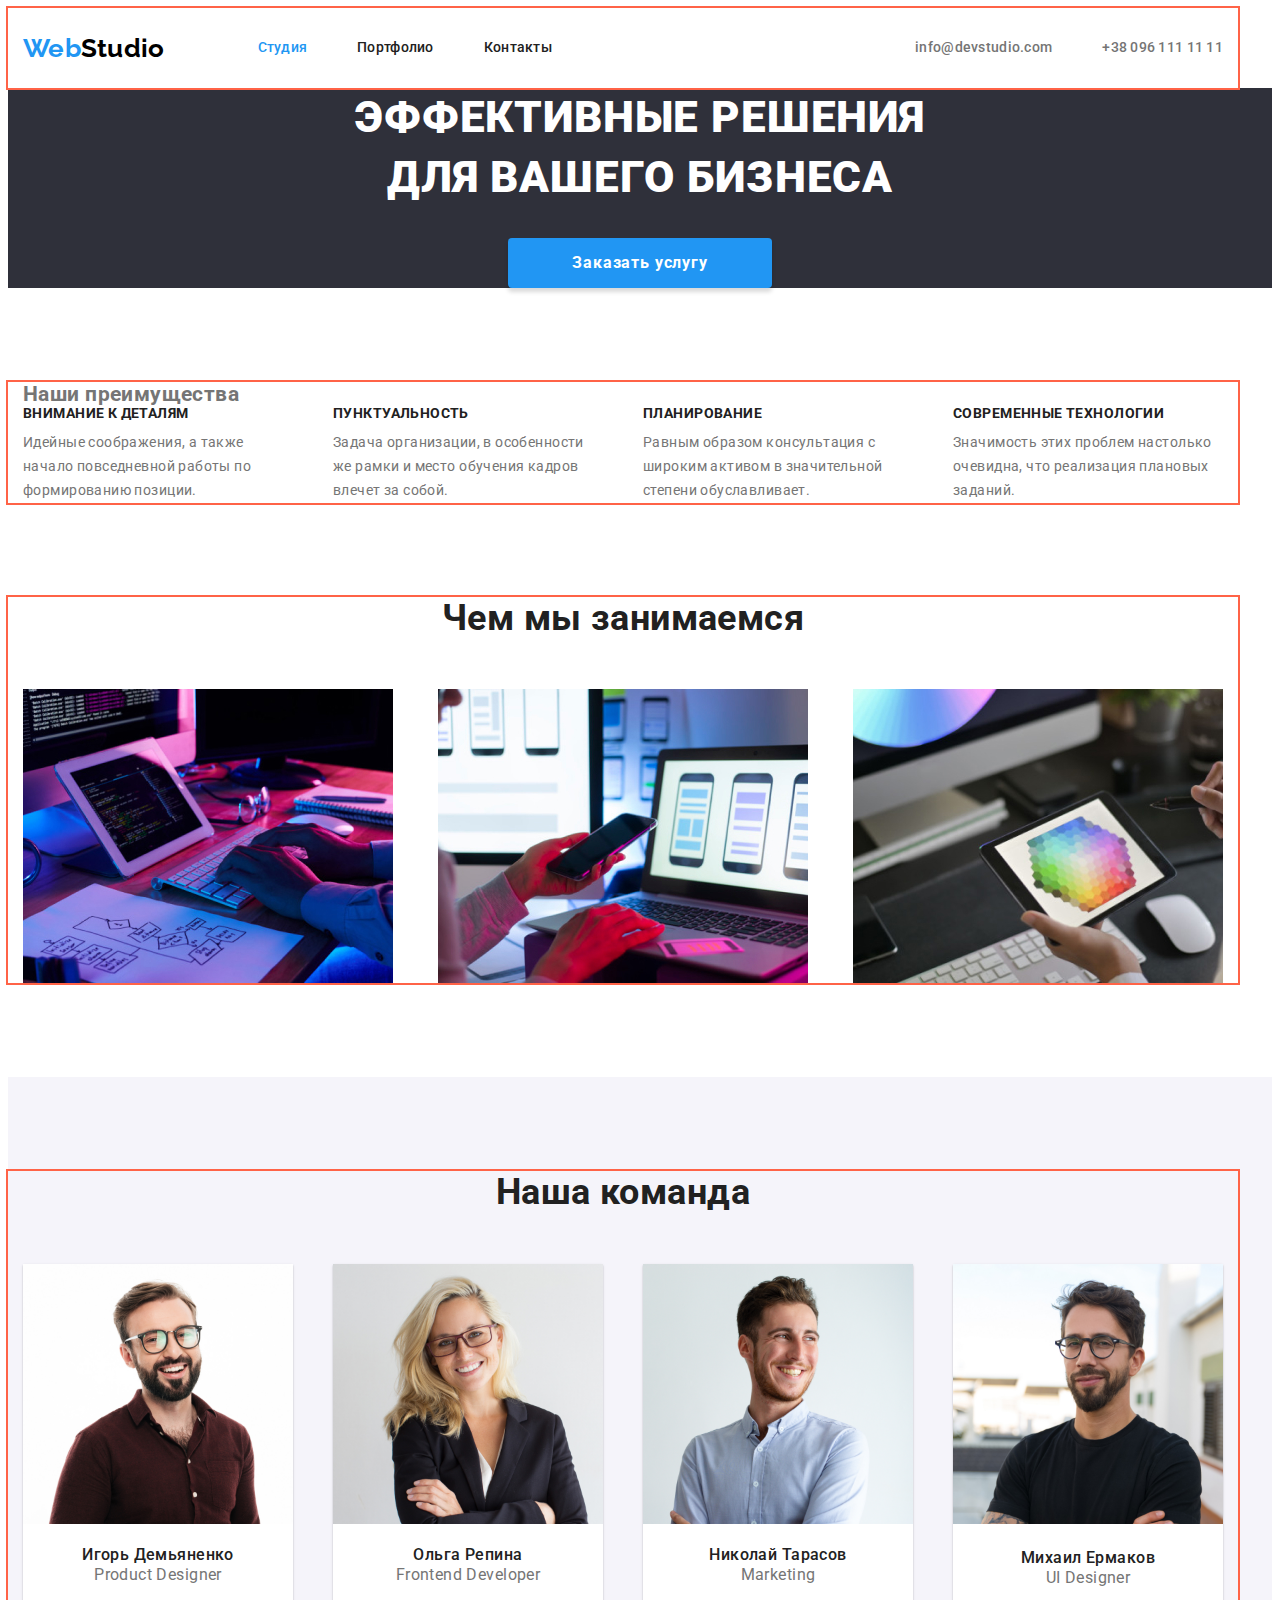
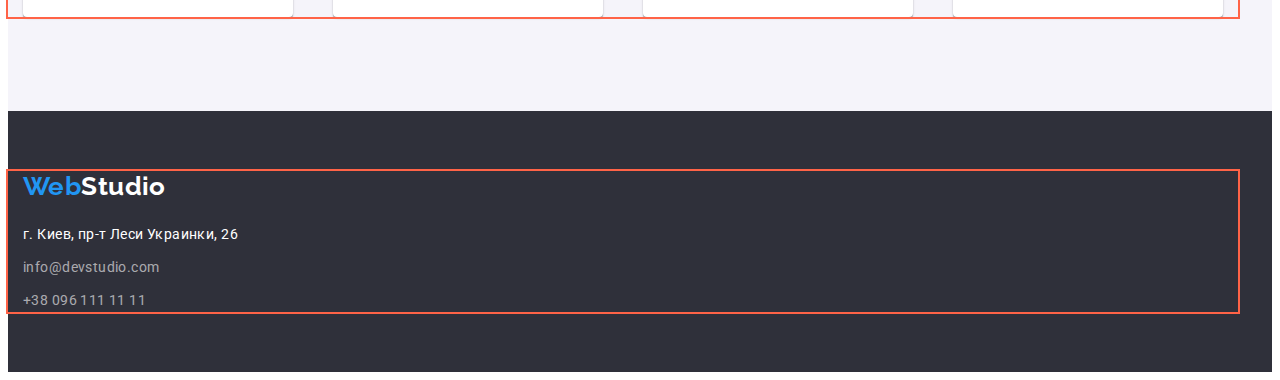
==== commit 32756a93: "вечер пятницы" ====
--- a/index.html
+++ b/index.html
@@ -80,22 +80,22 @@
             <div class="container">
                 <h2 class="staff-title">Наша команда</h2>
                 <ul class="staff-list">
-                    <li>
+                    <li class="staff-item"> 
                         <img src="./img/img.jpg" alt="фото сотрудника" width="270" class="staff-photo">
                         <h3 class="name">Игорь Демьяненко</h3>
                         <p class="profession">Product Designer</p>
                     </li>
-                    <li>
+                    <li class="staff-item">
                         <img src="./img/img1.jpg" alt="фото сотрудника" width="270" class="staff-photo">
                         <h3 class="name">Ольга Репина</h3>
                         <p class="profession">Frontend Developer</p>
                     </li>
-                    <li>
+                    <li class="staff-item">
                         <img src="./img/img2.jpg" alt="фото сотрудника" width="270" class="staff-photo">
                         <h3 class="name">Николай Тарасов</h3>
                         <p class="profession">Marketing</p>
                     </li>
-                    <li>
+                    <li class="staff-item">
                         <img src="./img/img3.jpg" alt="фото сотрудника" width="270">
                         <h3 class="name">Михаил Ермаков</h3>
                         <p class="profession">UI Designer</p>
@@ -109,9 +109,9 @@
         <div class="container">
             <a href="./index.html" class="logo"><span class="main-logo">Web</span>Studio</a>
             <address>
-                г. Киев, пр-т Леси Украинки, 26 
-                <a href="mailto:info@devstudio.com" class="link">info@devstudio.com</a>
-                <a href="tel:+380961111111" class="link">+38 096 111 11 11</a>            
+                <p class="street">г. Киев, пр-т Леси Украинки, 26 </p> 
+                <a href="mailto:info@devstudio.com" class="mail">info@devstudio.com</a>
+                <a href="tel:+380961111111" class="tel">+38 096 111 11 11</a>            
             </address>
         </div>
     </footer>
--- a/css/styles.css
+++ b/css/styles.css
@@ -121,7 +121,8 @@
 }
 
 .advantages {
-    margin-bottom: 94px; 
+    padding-top: 94px;
+    padding-bottom: 94px; 
 }
 
 .advantages-hidden-title {
@@ -157,7 +158,7 @@
 
 /* чем занимается студия */
 .work {
-    margin-bottom: 94px;
+    padding-bottom: 94px;
 }
 
 .work-list {
@@ -181,6 +182,13 @@
     display: flex;
     justify-content: space-between;
 }
+
+.staff-item {
+    box-shadow: 0px 1px 3px rgba(0, 0, 0, 0.12), 0px 1px 1px rgba(0, 0, 0, 0.14), 0px 2px 1px rgba(0, 0, 0, 0.2);
+    border-radius: 0px 0px 4px 4px;
+    background-color: var(--primary-white-color);
+}
+
 .staff-photo {
     display: block;
 }
@@ -212,16 +220,15 @@
     text-align: center;
 }
 
-.hero .hero-title {
+.hero-title {
     color: var(--primary-white-color);
     font-weight: 900;
     font-size: 44px;
     line-height: 1.36;
     text-transform: uppercase;
 
-    margin-top: 0;
+    margin-top: 0px;
     margin-bottom: 30px;
-
 }
 
 /* button */
@@ -230,7 +237,7 @@
     text-decoration: none;
 
     border-radius: 4px;
-    border: 1px solid transparent;
+    /* border: 1px solid transparent; */
 }
 
 .button.primary {
@@ -243,6 +250,7 @@
     display: inline-block;
     padding: 10px 32px;
     min-width: 200px;
+    box-shadow: 0px 4px 4px rgba(0, 0, 0, 0.15);
     /* text-align: center; */
 }
 
@@ -253,15 +261,18 @@
     line-height: 1.62;
     letter-spacing: 0.03em;
     font-family: inherit;
-
+    
     padding: 6px 22px;
+    border-width: 0px;
 }
 
 .button.secondary:hover,
 .button.secondary:focus {
     background-color: var(--accent-color);
     color: var(--primary-white-color);
-    
+    outline: none;
+    text-shadow: 0px 4px 4px rgba(0, 0, 0, 0.25), 0px 4px 4px rgba(0, 0, 0, 0.25);
+    box-shadow: 0px 3px 1px rgba(0, 0, 0, 0.1), 0px 1px 2px rgba(0, 0, 0, 0.08), 0px 2px 2px rgba(0, 0, 0, 0.12);
 }
 
 /* footer */
@@ -269,21 +280,35 @@
     background-color: var(--bg-color);;
     color: var(--primary-white-color);
     line-height: 1.71;
+    padding-top: 60px;
+    padding-bottom: 60px;
 }
 
 address {
     font-style: normal;
+
+    margin-top: 20px;
 }
 
 .footer .logo {
     color: var(--primary-white-color);
 }
 
-.footer .link {
+.street 
+{
+    margin-top: 0px;
+    margin-bottom: 9px;
+}
+.mail,
+.tel {
     color: rgba(255, 255, 255, 0.6);
     text-decoration: none;
 
     display: block;
+}
+
+.mail {
+    margin-bottom: 9px;
 }
 
 /* стилизация секции galary на стр портфолио */
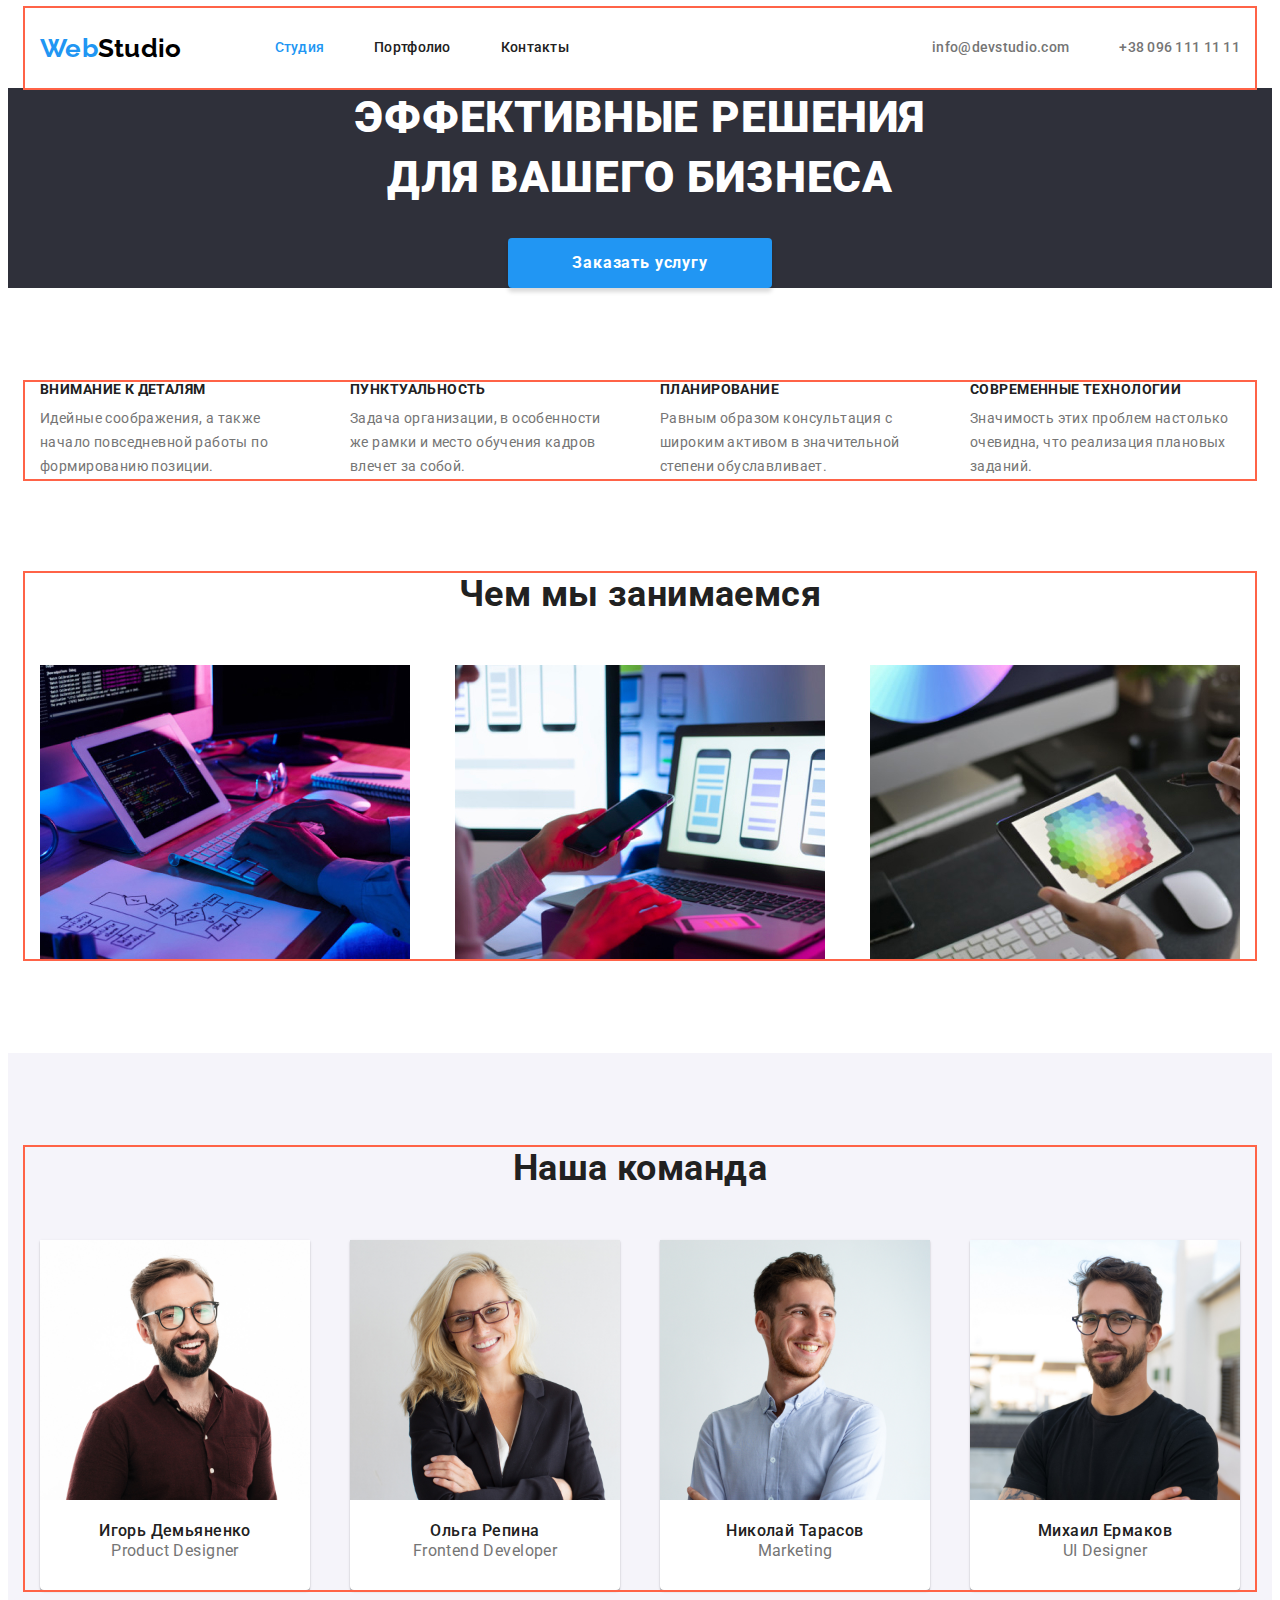
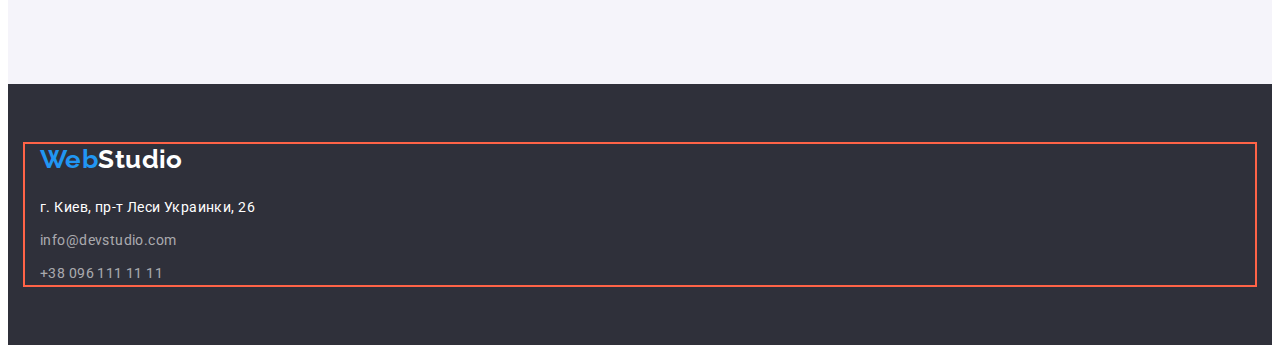
==== commit aeee6d7a: "сб" ====
--- a/index.html
+++ b/index.html
@@ -41,7 +41,7 @@
         <section class="advantages">
             <div class="container">
                 <!--h2 скроется в css-->
-                <h2 class="advantages-hidden-title"> Наши преимущества</h2>
+                <h2 class="visually-hidden"> Наши преимущества</h2>
                 <ul class="advantages-list">
                     <li class="item">
                         <h3 class="advantages-title">Внимание к деталям</h3>
@@ -68,9 +68,9 @@
             <div class="container">
                 <h2 class="work-title">Чем мы занимаемся</h2>
                 <ul class="work-list">
-                    <li><img src="./img/box1.jpg" alt="сайт" width="370" class="work-photo"></li>
-                    <li><img src="./img/box2.jpg" alt="приложения" width="370" class="work-photo"></li>
-                    <li><img src="./img/box3.jpg" alt="дизайн" width="370" class="work-photo"></li>
+                    <li><img src="./img/box1.jpg" alt="сайт" width="370"></li>
+                    <li><img src="./img/box2.jpg" alt="приложения" width="370"></li>
+                    <li><img src="./img/box3.jpg" alt="дизайн" width="370"></li>
                 </ul> 
             </div>
         </section>
@@ -81,17 +81,17 @@
                 <h2 class="staff-title">Наша команда</h2>
                 <ul class="staff-list">
                     <li class="staff-item"> 
-                        <img src="./img/img.jpg" alt="фото сотрудника" width="270" class="staff-photo">
+                        <img src="./img/img.jpg" alt="фото сотрудника" width="270">
                         <h3 class="name">Игорь Демьяненко</h3>
                         <p class="profession">Product Designer</p>
                     </li>
                     <li class="staff-item">
-                        <img src="./img/img1.jpg" alt="фото сотрудника" width="270" class="staff-photo">
+                        <img src="./img/img1.jpg" alt="фото сотрудника" width="270">
                         <h3 class="name">Ольга Репина</h3>
                         <p class="profession">Frontend Developer</p>
                     </li>
                     <li class="staff-item">
-                        <img src="./img/img2.jpg" alt="фото сотрудника" width="270" class="staff-photo">
+                        <img src="./img/img2.jpg" alt="фото сотрудника" width="270">
                         <h3 class="name">Николай Тарасов</h3>
                         <p class="profession">Marketing</p>
                     </li>
--- a/css/styles.css
+++ b/css/styles.css
@@ -6,6 +6,7 @@
     --primary-black-color: #000000;
     --secondary-bg-color: #F5F4FA;
     --bg-color: #2F303A;
+    --border-color: #eeeeee;
 }
 
 /* html {
@@ -33,6 +34,25 @@
     padding: 0%;
 }
 
+/* убираем отступы у картинок */
+img {
+    display: block;
+    max-width: 100%;
+    height: auto;
+}
+
+/* делаем невидимой часть */
+.visually-hidden {
+    position: absolute;
+    width: 1px;
+    height: 1px;
+    margin: -1px;
+    border: 0;
+    padding: 0;
+    clip: rect(0 0 0 0);
+    overflow: hidden;
+}
+
 /* стилизация логотипа в хедере*/
 .logo {
     color: var(--primary-black-color);
@@ -125,11 +145,6 @@
     padding-bottom: 94px; 
 }
 
-.advantages-hidden-title {
-    margin-top: 0px;
-    margin-bottom: 0px;
-}
-
 .advantages-list .item {
     width: 270px;
 }
@@ -166,10 +181,6 @@
     justify-content: space-between;
 }
 
-.work-photo {
-display: block;
-}
-
 /* секция команды */
 .staff {
     background-color: var(--secondary-bg-color);
@@ -187,10 +198,6 @@
     box-shadow: 0px 1px 3px rgba(0, 0, 0, 0.12), 0px 1px 1px rgba(0, 0, 0, 0.14), 0px 2px 1px rgba(0, 0, 0, 0.2);
     border-radius: 0px 0px 4px 4px;
     background-color: var(--primary-white-color);
-}
-
-.staff-photo {
-    display: block;
 }
 
 .name {
@@ -314,8 +321,50 @@
 /* стилизация секции galary на стр портфолио */
 
 .galary {
-    margin-top: 0px;
+    padding-top: 94px;
+    padding-bottom: 94px;
+}
+
+.filter {
+    display: flex;
+    justify-content: center;
+    margin-bottom: 50px;
+    /* margin-bottom: 34px; */
+ }
+
+.filter-item {
+    margin-right: 8px;
+    /* margin-bottom: 16px; */
+}
+
+.filter-item:last-child {
+    margin-right: 0px;
+}
+   
+.galary-list {
+    display: flex;
+    flex-wrap: wrap;
+}
+
+.card {
+    /* background-color: var(--primary-white-color); */
+    width: 370px;
+    margin-right: 30px;
+    margin-bottom: 30px;
+}
+
+.card:nth-child(3n) {
+    margin-right: 0px;
+}
+
+.card:nth-last-child(-n+3) {
     margin-bottom: 0px;
+}
+
+.card-content {
+    border: 1px solid var(--border-color);
+    border-top: none;
+    padding: 20px 24px;
 }
 
 .galary-title {
@@ -324,11 +373,16 @@
     font-size: 18px;
     line-height: 2;
     letter-spacing: 0.06em;
+
+    margin-top: 0px;
+    margin-bottom: 4px;
 }
 
 .galary-text {
     font-size: 16px;
     line-height: 1.87;
+    margin-top: 0px;
+    margin-bottom: 0px;
 }
 
 .galary-link {
@@ -340,5 +394,7 @@
     width: 1200px;
     padding-left: 15px;
     padding-right: 15px;
+    margin-left: auto;
+    margin-right: auto;
     outline: 2px solid tomato;
 }    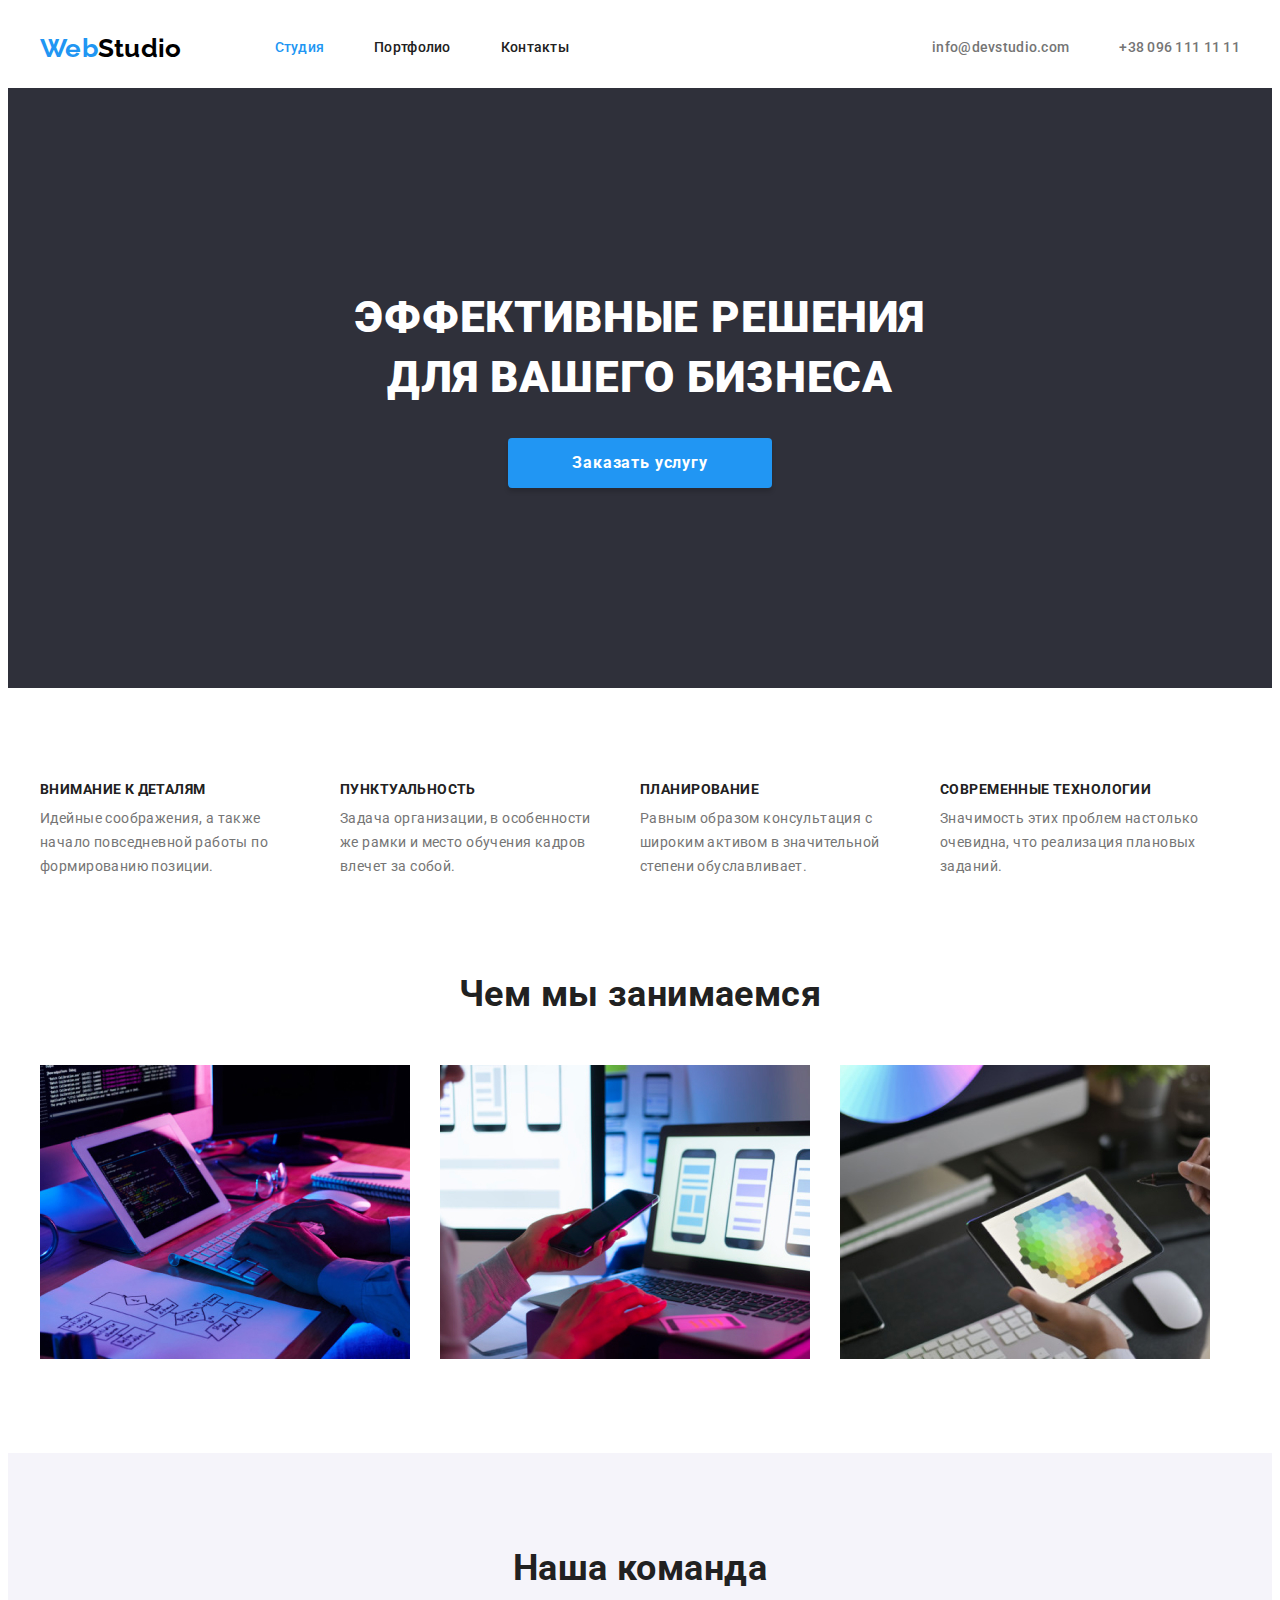
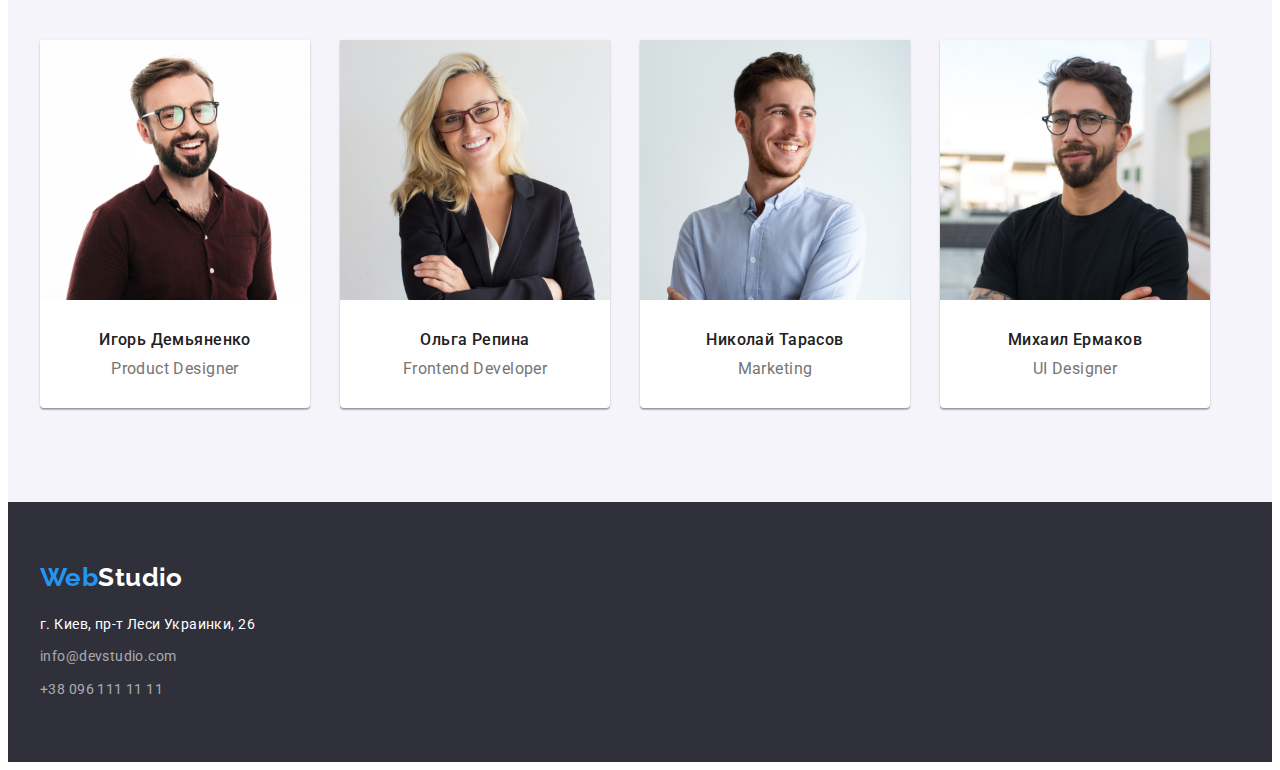
==== commit f3bcfd1d: "правки после замечаний ментора" ====
--- a/index.html
+++ b/index.html
@@ -43,19 +43,19 @@
                 <!--h2 скроется в css-->
                 <h2 class="visually-hidden"> Наши преимущества</h2>
                 <ul class="advantages-list">
-                    <li class="item">
+                    <li class="advantages-item">
                         <h3 class="advantages-title">Внимание к деталям</h3>
                         <p class="advantages-text">Идейные соображения, а также начало повседневной работы по формированию позиции.</p>
                     </li>
-                    <li class="item">
+                    <li class="advantages-item">
                         <h3 class="advantages-title">Пунктуальность</h3>
                         <p class="advantages-text">Задача организации, в особенности же рамки и место обучения кадров влечет за собой.</p>
                     </li>
-                    <li class="item">
+                    <li class="advantages-item">
                         <h3 class="advantages-title">Планирование</h3>
                         <p class="advantages-text">Равным образом консультация с широким активом в значительной степени обуславливает.</p>
                     </li>
-                    <li class="item">
+                    <li class="advantages-item">
                         <h3 class="advantages-title">Современные технологии</h3>
                         <p class="advantages-text">Значимость этих проблем настолько очевидна, что реализация плановых заданий.</p>
                     </li>
@@ -68,9 +68,9 @@
             <div class="container">
                 <h2 class="work-title">Чем мы занимаемся</h2>
                 <ul class="work-list">
-                    <li><img src="./img/box1.jpg" alt="сайт" width="370"></li>
-                    <li><img src="./img/box2.jpg" alt="приложения" width="370"></li>
-                    <li><img src="./img/box3.jpg" alt="дизайн" width="370"></li>
+                    <li class="work-item"><img src="./img/box1.jpg" alt="сайт" width="370"></li>
+                    <li class="work-item"><img src="./img/box2.jpg" alt="приложения" width="370"></li>
+                    <li class="work-item"><img src="./img/box3.jpg" alt="дизайн" width="370"></li>
                 </ul> 
             </div>
         </section>
@@ -82,23 +82,31 @@
                 <ul class="staff-list">
                     <li class="staff-item"> 
                         <img src="./img/img.jpg" alt="фото сотрудника" width="270">
-                        <h3 class="name">Игорь Демьяненко</h3>
-                        <p class="profession">Product Designer</p>
+                        <div class="staff-content">
+                            <h3 class="name">Игорь Демьяненко</h3>
+                            <p class="profession">Product Designer</p>
+                        </div>
                     </li>
                     <li class="staff-item">
                         <img src="./img/img1.jpg" alt="фото сотрудника" width="270">
-                        <h3 class="name">Ольга Репина</h3>
-                        <p class="profession">Frontend Developer</p>
+                        <div class="staff-content">
+                            <h3 class="name">Ольга Репина</h3>
+                            <p class="profession">Frontend Developer</p>
+                        </div>
                     </li>
                     <li class="staff-item">
                         <img src="./img/img2.jpg" alt="фото сотрудника" width="270">
-                        <h3 class="name">Николай Тарасов</h3>
-                        <p class="profession">Marketing</p>
+                        <div class="staff-content">
+                            <h3 class="name">Николай Тарасов</h3>
+                            <p class="profession">Marketing</p>
+                        </div>
                     </li>
                     <li class="staff-item">
                         <img src="./img/img3.jpg" alt="фото сотрудника" width="270">
-                        <h3 class="name">Михаил Ермаков</h3>
-                        <p class="profession">UI Designer</p>
+                        <div class="staff-content">
+                            <h3 class="name">Михаил Ермаков</h3>
+                            <p class="profession">UI Designer</p>
+                        </div>
                     </li>
                 </ul>
             </div>
--- a/css/styles.css
+++ b/css/styles.css
@@ -53,6 +53,15 @@
     overflow: hidden;
 }
 
+/* делаем контейнер */
+.container {
+    width: 1200px;
+    padding-left: 15px;
+    padding-right: 15px;
+    margin-left: auto;
+    margin-right: auto;
+} 
+
 /* стилизация логотипа в хедере*/
 .logo {
     color: var(--primary-black-color);
@@ -135,23 +144,30 @@
 }
 
 /* секция преимуществ */
-.advantages-list {
-    display: flex;
-    justify-content: space-between;
-}
-
 .advantages {
     padding-top: 94px;
     padding-bottom: 94px; 
 }
 
-.advantages-list .item {
+.advantages-list {
+    display: flex;
+    /* justify-content: space-between; */
+    flex-wrap: wrap;
+}
+
+.advantages-item {
     width: 270px;
-}
-
-/* .advantages-list .item:not(:last-child) {
     margin-right: 30px;
-} */
+    margin-bottom: 30px;
+}
+
+.advantages-item:nth-child(4n) {
+    margin-right: 0px;
+}
+
+.advantages-item:nth-last-child(-n+4) {
+    margin-bottom: 0px;
+}
 
 .advantages-title {
     color: var(--title-text-color);
@@ -178,7 +194,21 @@
 
 .work-list {
     display:flex;
-    justify-content: space-between;
+    flex-wrap: wrap;
+}
+
+.work-item {
+    width: 370px;
+    margin-right: 30px;
+    margin-bottom: 30px;
+}
+
+.work-item:nth-child(3n) {
+    margin-right: 0px;
+}
+
+.work-item:nth-last-child(-n+3) {
+    margin-bottom: 0px;
 }
 
 /* секция команды */
@@ -191,24 +221,38 @@
 
 .staff-list {
     display: flex;
-    justify-content: space-between;
+    flex-wrap: wrap;
 }
 
 .staff-item {
+    width: 270px;
+    margin-right: 30px;
+    margin-bottom: 30px;
     box-shadow: 0px 1px 3px rgba(0, 0, 0, 0.12), 0px 1px 1px rgba(0, 0, 0, 0.14), 0px 2px 1px rgba(0, 0, 0, 0.2);
     border-radius: 0px 0px 4px 4px;
     background-color: var(--primary-white-color);
+    text-align: center;
+}
+
+.staff-item:nth-child(4n) {
+    margin-right: 0px;
+}
+
+.staff-item:nth-last-child(-n+4) {
+    margin-bottom: 0px;
+}
+
+.staff-content {
+    padding: 30px 32px;
 }
 
 .name {
     color: var(--title-text-color);
     font-weight: 500;
     font-size: 16px;
-    line-height: 1.19px;
-
-    margin-top: 30px;
+    line-height: 1.19;
+    margin-top: 0px;
     margin-bottom: 10px;
-    text-align: center;
 }
 
 .profession {
@@ -216,8 +260,7 @@
     line-height: 1.19;
 
     margin-top: 0px;
-    margin-bottom: 30px;
-    text-align: center;
+    margin-bottom: 0px;
 }
 
 /* стилицация героя */
@@ -225,6 +268,8 @@
     background-color: var(--bg-color);
     letter-spacing: 0.06em;
     text-align: center;
+    padding-top: 200px;
+    padding-bottom: 200px;
 }
 
 .hero-title {
@@ -244,7 +289,6 @@
     text-decoration: none;
 
     border-radius: 4px;
-    /* border: 1px solid transparent; */
 }
 
 .button.primary {
@@ -258,7 +302,6 @@
     padding: 10px 32px;
     min-width: 200px;
     box-shadow: 0px 4px 4px rgba(0, 0, 0, 0.15);
-    /* text-align: center; */
 }
 
 .button.secondary {
@@ -293,12 +336,12 @@
 
 address {
     font-style: normal;
-
-    margin-top: 20px;
 }
 
 .footer .logo {
     color: var(--primary-white-color);
+    display: block;
+    margin-bottom: 20px;
 }
 
 .street 
@@ -323,22 +366,17 @@
 .galary {
     padding-top: 94px;
     padding-bottom: 94px;
+    border-top: 1px solid #ECECEC;
 }
 
 .filter {
     display: flex;
     justify-content: center;
     margin-bottom: 50px;
-    /* margin-bottom: 34px; */
  }
 
-.filter-item {
+.filter-item:not(:last-child) {
     margin-right: 8px;
-    /* margin-bottom: 16px; */
-}
-
-.filter-item:last-child {
-    margin-right: 0px;
 }
    
 .galary-list {
@@ -347,7 +385,6 @@
 }
 
 .card {
-    /* background-color: var(--primary-white-color); */
     width: 370px;
     margin-right: 30px;
     margin-bottom: 30px;
@@ -388,13 +425,4 @@
 .galary-link {
     text-decoration: none;
     color: currentColor;
-}
-
-.container {
-    width: 1200px;
-    padding-left: 15px;
-    padding-right: 15px;
-    margin-left: auto;
-    margin-right: auto;
-    outline: 2px solid tomato;
-}    +}   